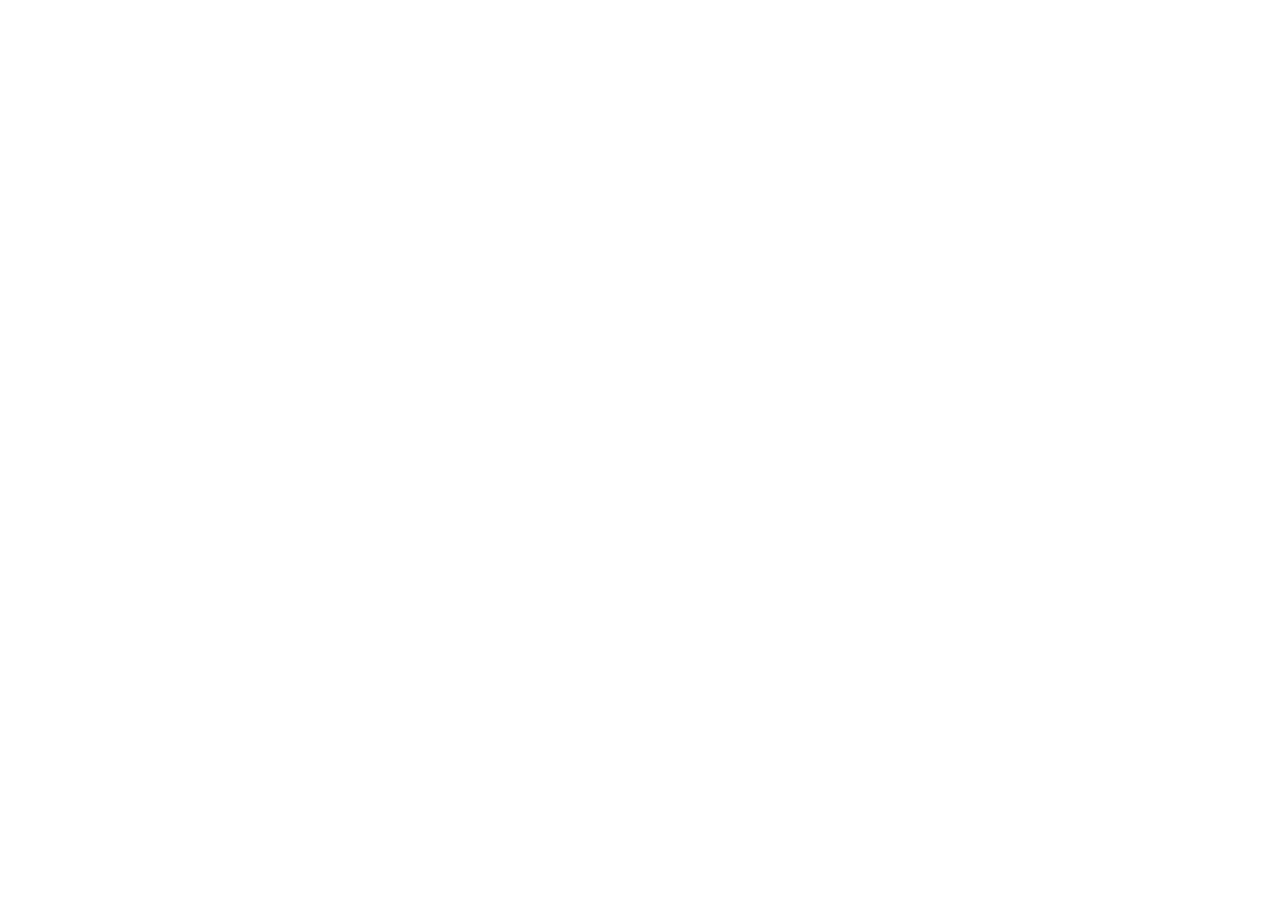
==== index.html @ f08f06a1 "Change title from 'My Google AI Studio App' to 'Four Pillars Business Services'" ====
<!doctype html>
<html lang="en">
  <head>
    <meta charset="UTF-8" />
    <meta name="viewport" content="width=device-width, initial-scale=1.0" />
    <title>Four Pillars Business Services</title>
  </head>
  <body>
    <div id="root"></div>
    <script type="module" src="/src/main.tsx"></script>
  </body>
</html>
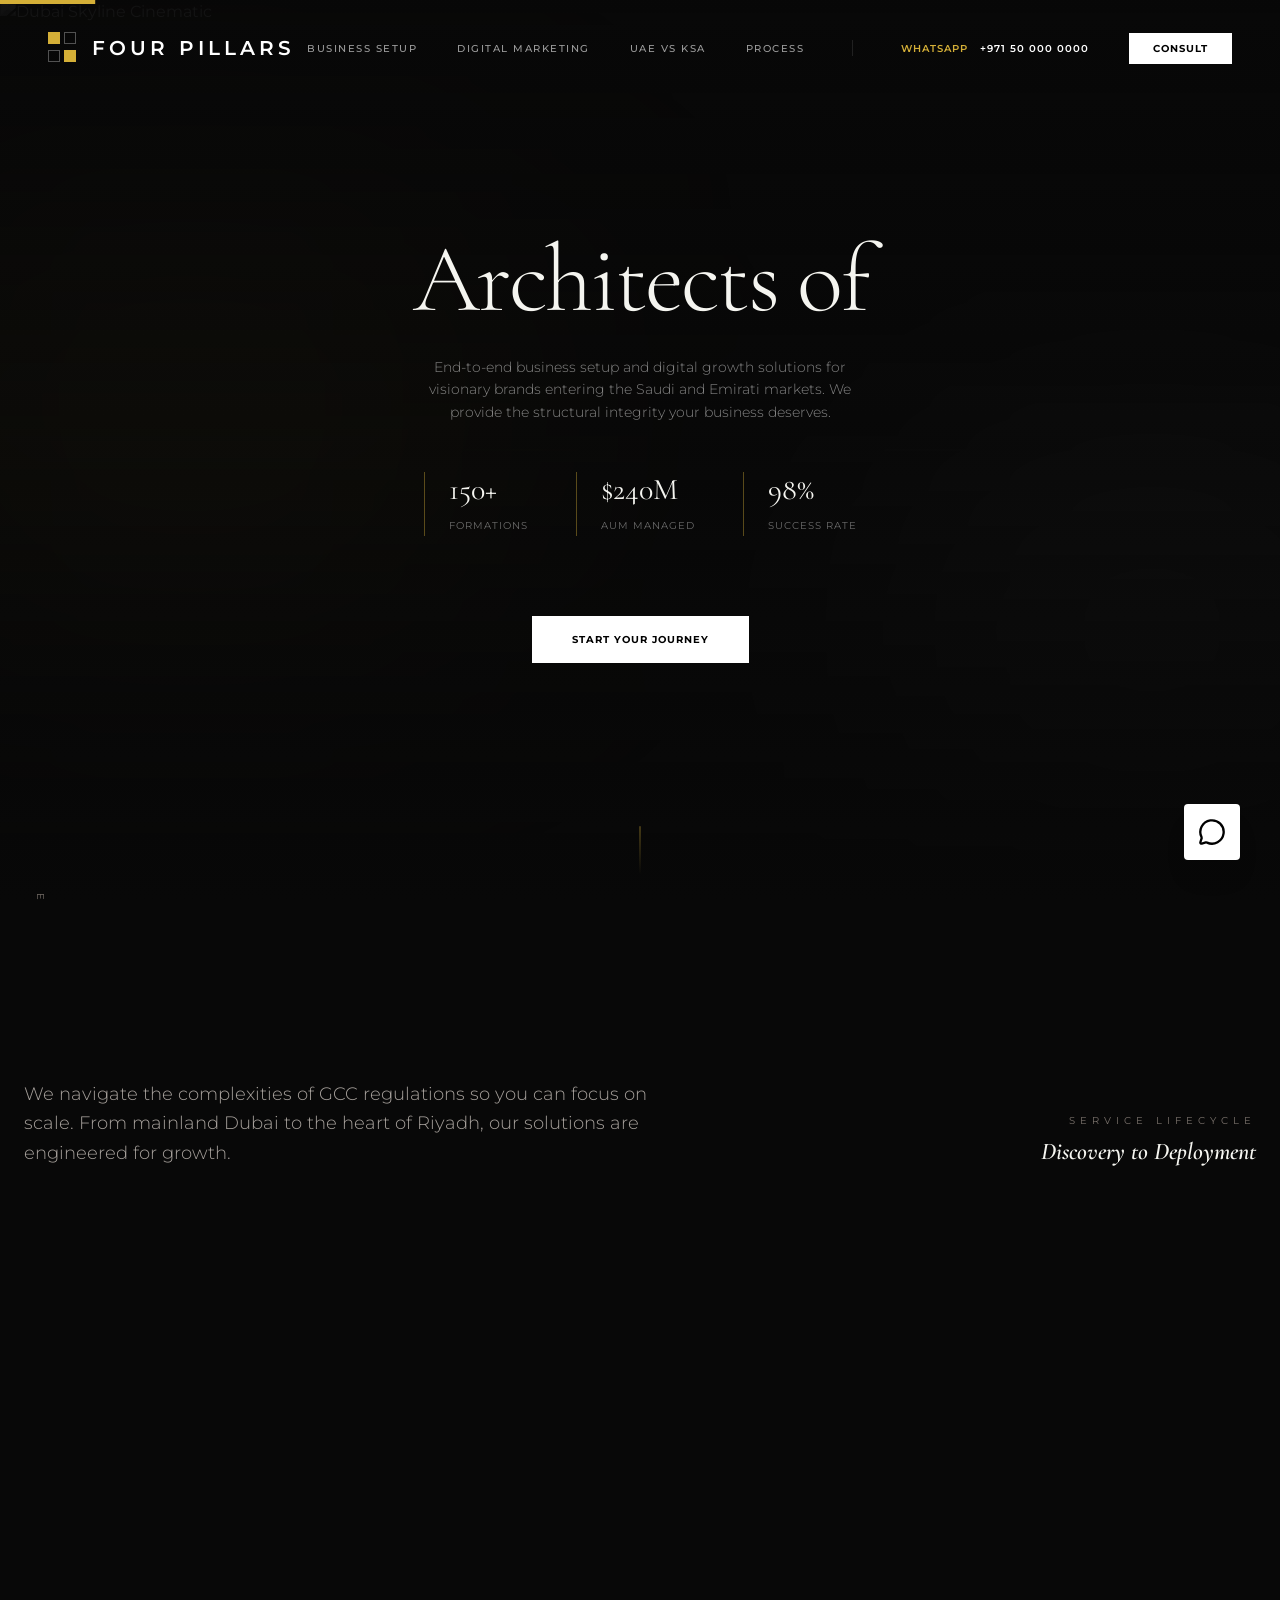
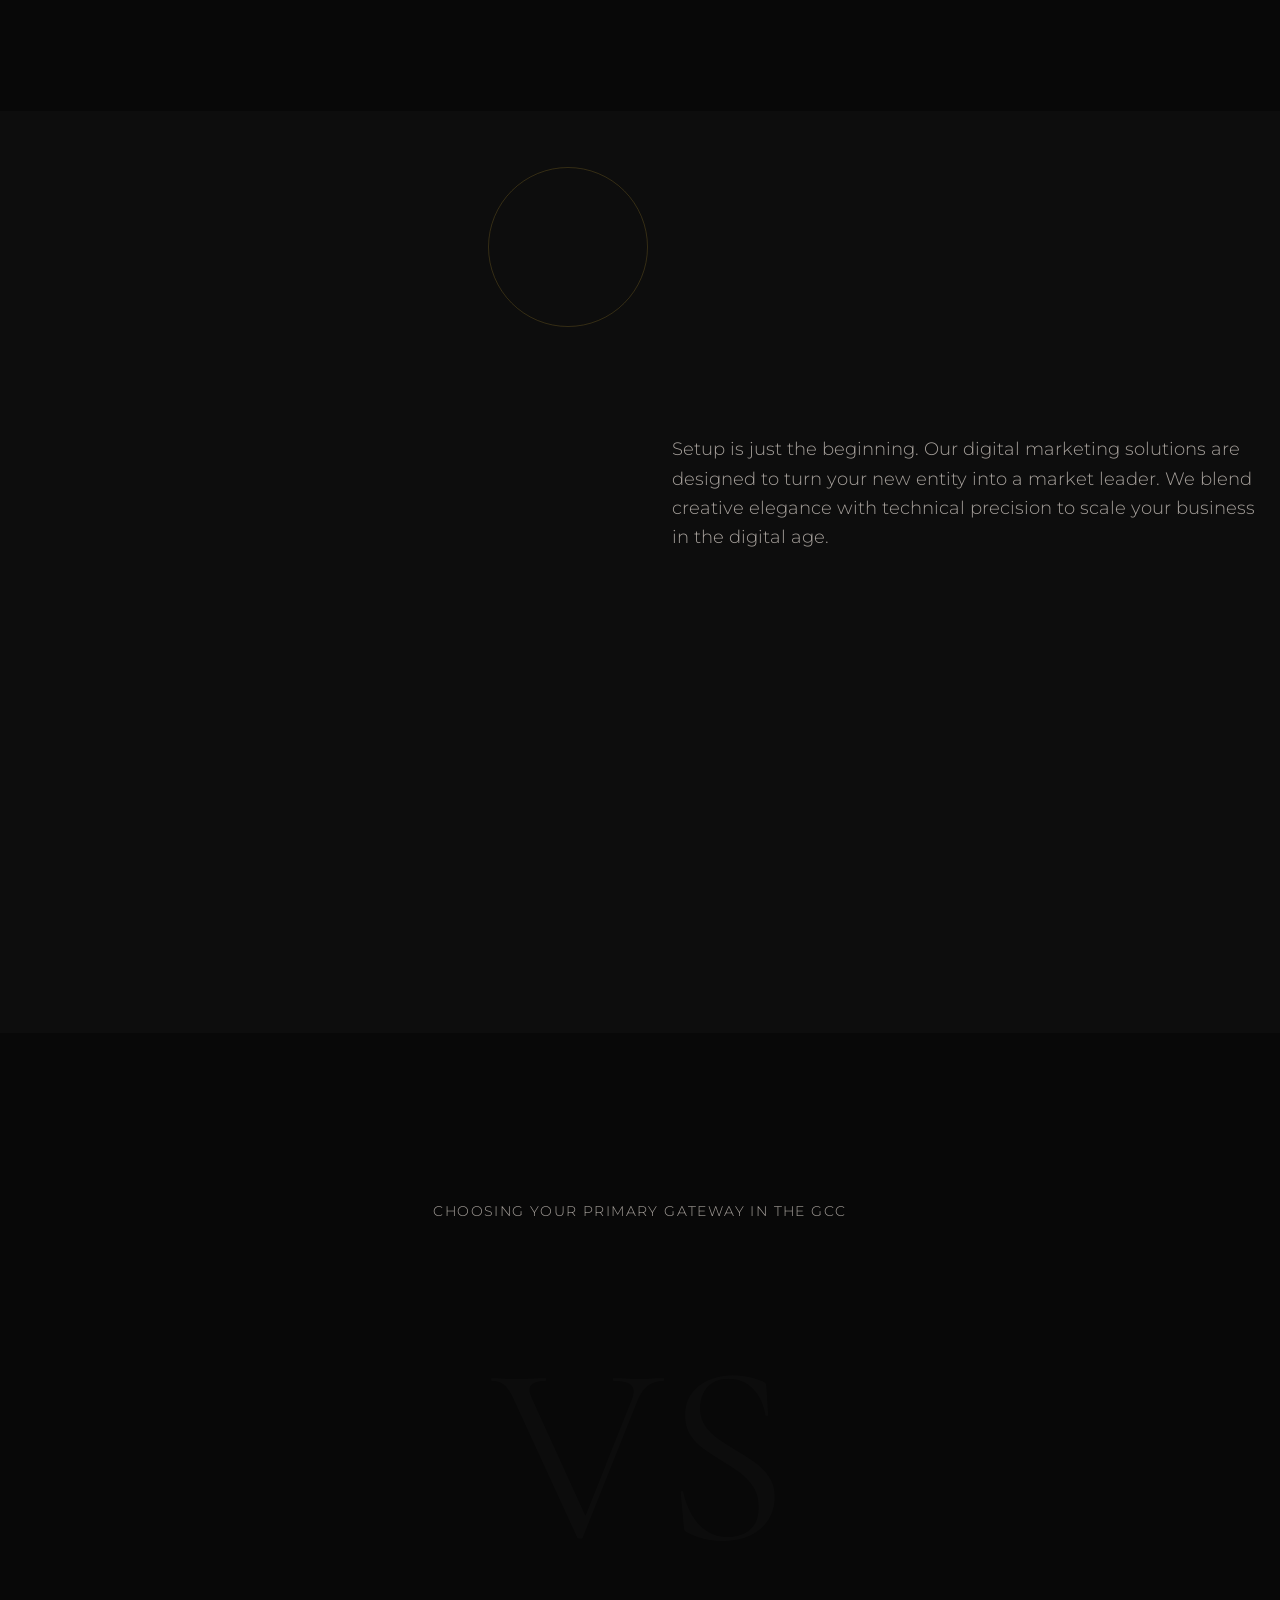
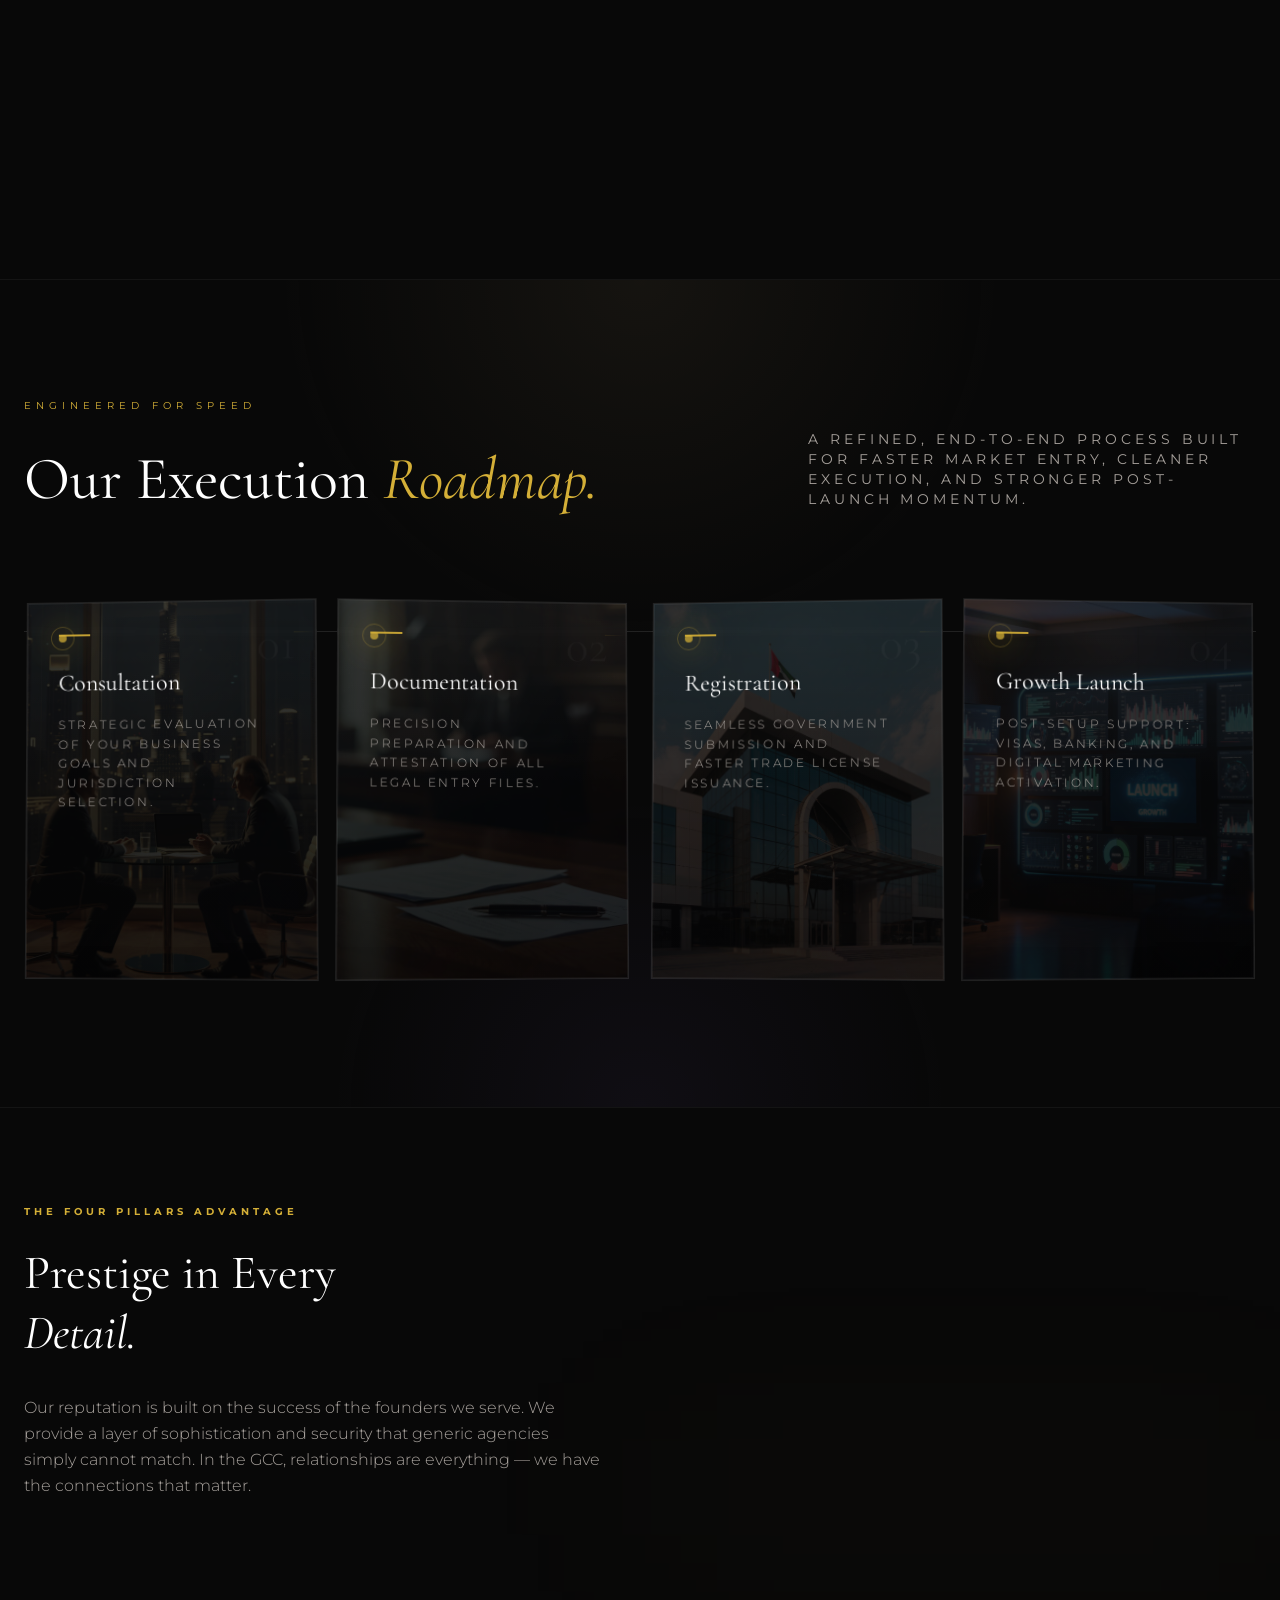
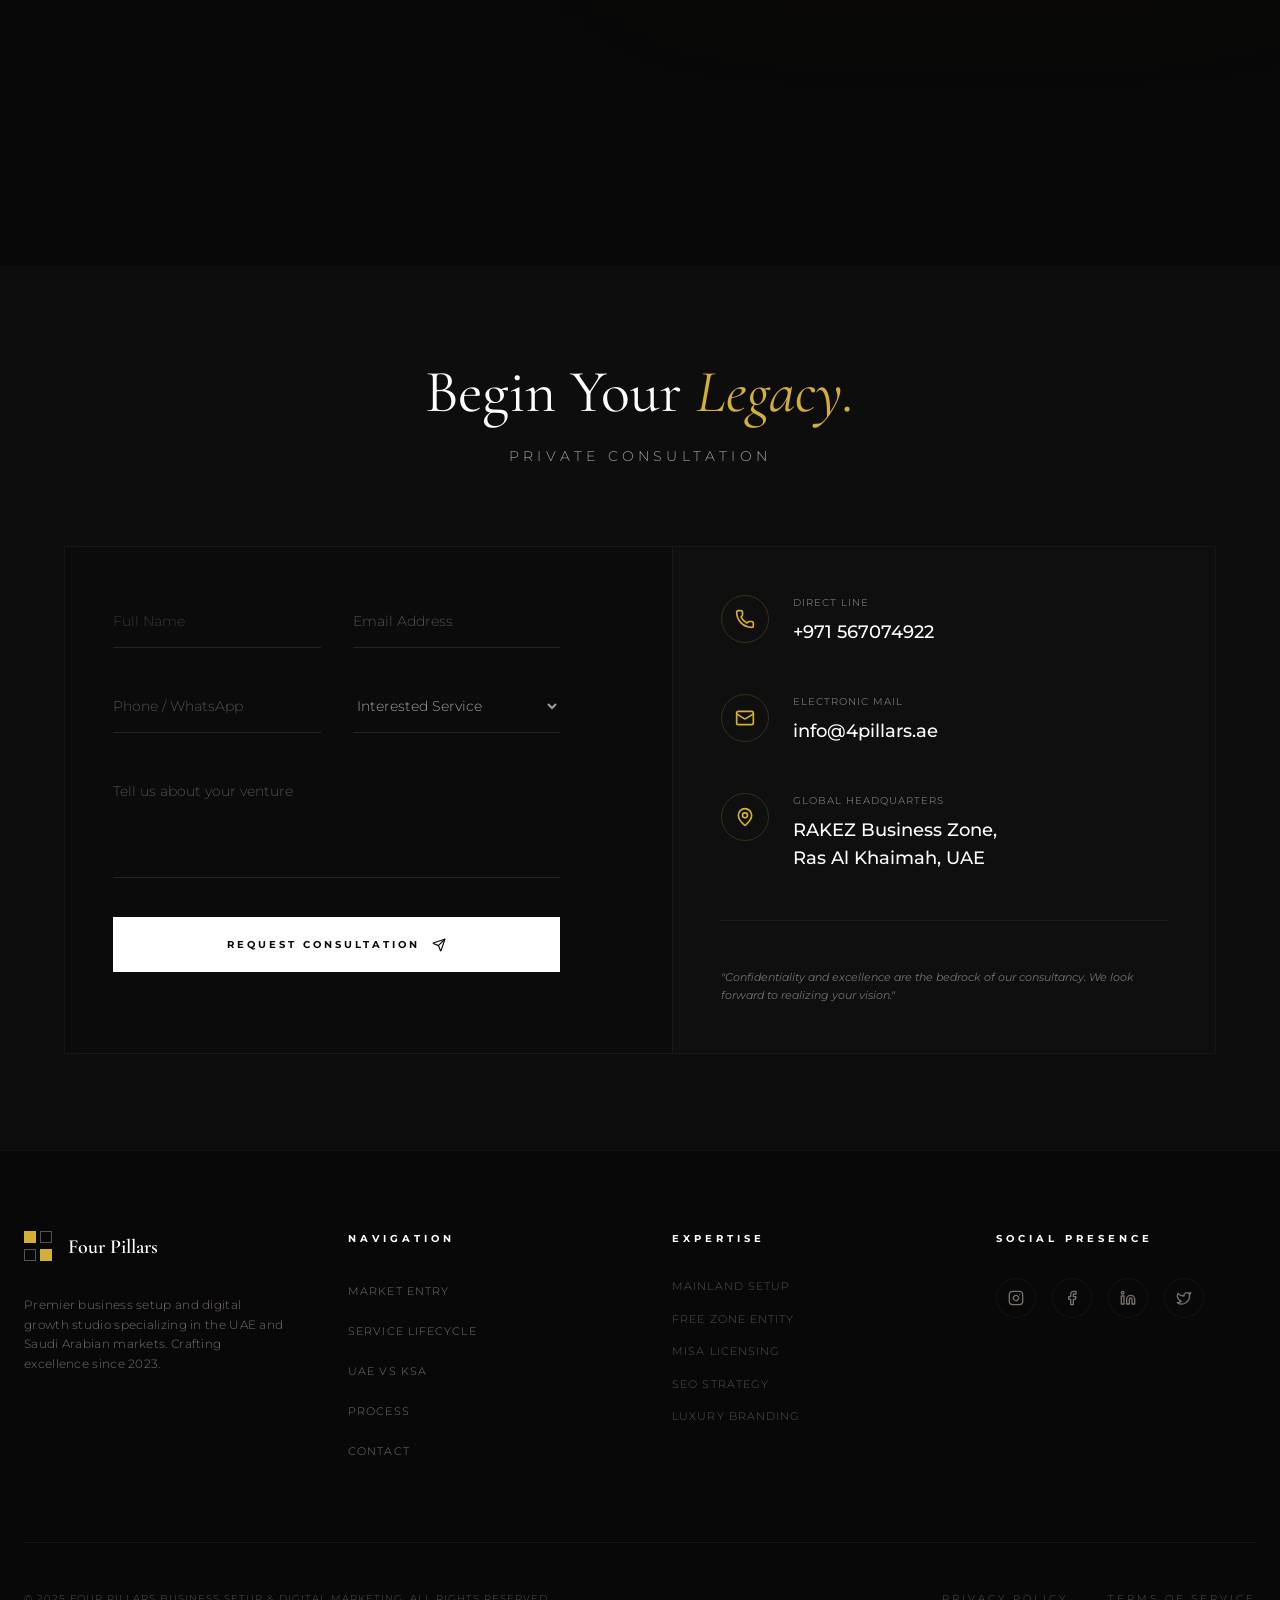
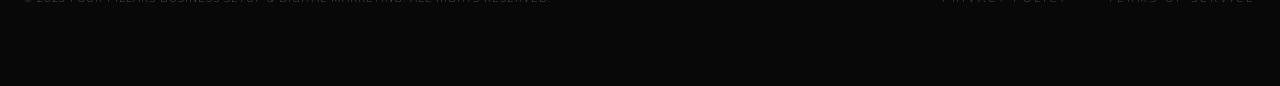
==== commit fb10cebf: "Updates" ====
--- a/index.html
+++ b/index.html
@@ -3,11 +3,12 @@
   <head>
     <meta charset="UTF-8" />
     <meta name="viewport" content="width=device-width, initial-scale=1.0" />
-    <title>Four Pillars Business Services</title>
+    <title>My Google AI Studio App</title>
+    <script type="module" crossorigin src="/assets/index-CKhhQyTo.js"></script>
+    <link rel="stylesheet" crossorigin href="/assets/index-DxMQSVEu.css">
   </head>
   <body>
     <div id="root"></div>
-    <script type="module" src="/src/main.tsx"></script>
   </body>
 </html>
 
--- a/assets/index-DxMQSVEu.css
+++ b/assets/index-DxMQSVEu.css
@@ -0,0 +1 @@
+@import"https://fonts.googleapis.com/css2?family=Cormorant+Garamond:ital,wght@0,300;0,400;0,500;0,600;0,700;1,400&family=Montserrat:wght@300;400;500;600&display=swap";/*! tailwindcss v4.2.2 | MIT License | https://tailwindcss.com */@layer properties{@supports (((-webkit-hyphens:none)) and (not (margin-trim:inline))) or ((-moz-orient:inline) and (not (color:rgb(from red r g b)))){*,:before,:after,::backdrop{--tw-translate-x:0;--tw-translate-y:0;--tw-translate-z:0;--tw-space-y-reverse:0;--tw-border-style:solid;--tw-gradient-position:initial;--tw-gradient-from:#0000;--tw-gradient-via:#0000;--tw-gradient-to:#0000;--tw-gradient-stops:initial;--tw-gradient-via-stops:initial;--tw-gradient-from-position:0%;--tw-gradient-via-position:50%;--tw-gradient-to-position:100%;--tw-leading:initial;--tw-font-weight:initial;--tw-tracking:initial;--tw-shadow:0 0 #0000;--tw-shadow-color:initial;--tw-shadow-alpha:100%;--tw-inset-shadow:0 0 #0000;--tw-inset-shadow-color:initial;--tw-inset-shadow-alpha:100%;--tw-ring-color:initial;--tw-ring-shadow:0 0 #0000;--tw-inset-ring-color:initial;--tw-inset-ring-shadow:0 0 #0000;--tw-ring-inset:initial;--tw-ring-offset-width:0px;--tw-ring-offset-color:#fff;--tw-ring-offset-shadow:0 0 #0000;--tw-blur:initial;--tw-brightness:initial;--tw-contrast:initial;--tw-grayscale:initial;--tw-hue-rotate:initial;--tw-invert:initial;--tw-opacity:initial;--tw-saturate:initial;--tw-sepia:initial;--tw-drop-shadow:initial;--tw-drop-shadow-color:initial;--tw-drop-shadow-alpha:100%;--tw-drop-shadow-size:initial;--tw-backdrop-blur:initial;--tw-backdrop-brightness:initial;--tw-backdrop-contrast:initial;--tw-backdrop-grayscale:initial;--tw-backdrop-hue-rotate:initial;--tw-backdrop-invert:initial;--tw-backdrop-opacity:initial;--tw-backdrop-saturate:initial;--tw-backdrop-sepia:initial;--tw-duration:initial;--tw-ease:initial;--tw-scale-x:1;--tw-scale-y:1;--tw-scale-z:1}}}@layer theme{:root,:host{--font-sans:"Montserrat", ui-sans-serif, system-ui, sans-serif;--font-serif:"Cormorant Garamond", ui-serif, Georgia, serif;--font-mono:ui-monospace, SFMono-Regular, Menlo, Monaco, Consolas, "Liberation Mono", "Courier New", monospace;--color-orange-400:oklch(75% .183 55.934);--color-amber-200:oklch(92.4% .12 95.746);--color-violet-200:oklch(89.4% .057 293.283);--color-stone-200:oklch(92.3% .003 48.717);--color-stone-300:oklch(86.9% .005 56.366);--color-stone-400:oklch(70.9% .01 56.259);--color-stone-500:oklch(55.3% .013 58.071);--color-stone-600:oklch(44.4% .011 73.639);--color-black:#000;--color-white:#fff;--spacing:.25rem;--container-xs:20rem;--container-md:28rem;--container-2xl:42rem;--container-5xl:64rem;--container-6xl:72rem;--container-7xl:80rem;--text-xs:.75rem;--text-xs--line-height:calc(1 / .75);--text-sm:.875rem;--text-sm--line-height:calc(1.25 / .875);--text-lg:1.125rem;--text-lg--line-height:calc(1.75 / 1.125);--text-xl:1.25rem;--text-xl--line-height:calc(1.75 / 1.25);--text-2xl:1.5rem;--text-2xl--line-height:calc(2 / 1.5);--text-3xl:1.875rem;--text-3xl--line-height: 1.2 ;--text-4xl:2.25rem;--text-4xl--line-height:calc(2.5 / 2.25);--text-5xl:3rem;--text-5xl--line-height:1;--text-6xl:3.75rem;--text-6xl--line-height:1;--text-8xl:6rem;--text-8xl--line-height:1;--font-weight-light:300;--font-weight-medium:500;--font-weight-semibold:600;--font-weight-bold:700;--tracking-tight:-.025em;--tracking-wide:.025em;--tracking-wider:.05em;--tracking-widest:.1em;--leading-tight:1.25;--leading-normal:1.5;--leading-relaxed:1.625;--radius-sm:.25rem;--radius-lg:.5rem;--radius-xl:.75rem;--radius-3xl:1.5rem;--ease-out:cubic-bezier(0, 0, .2, 1);--blur-sm:8px;--blur-md:12px;--blur-xl:24px;--blur-2xl:40px;--default-transition-duration:.15s;--default-transition-timing-function:cubic-bezier(.4, 0, .2, 1);--default-font-family:var(--font-sans);--default-mono-font-family:var(--font-mono);--color-gold-300:#d4af37;--color-luxury-black:#080808;--color-luxury-charcoal:#0d0d0d}}@layer base{*,:after,:before,::backdrop{box-sizing:border-box;border:0 solid;margin:0;padding:0}::file-selector-button{box-sizing:border-box;border:0 solid;margin:0;padding:0}html,:host{-webkit-text-size-adjust:100%;-moz-tab-size:4;tab-size:4;line-height:1.5;font-family:var(--default-font-family,ui-sans-serif, system-ui, sans-serif, "Apple Color Emoji", "Segoe UI Emoji", "Segoe UI Symbol", "Noto Color Emoji");font-feature-settings:var(--default-font-feature-settings,normal);font-variation-settings:var(--default-font-variation-settings,normal);-webkit-tap-highlight-color:transparent}hr{height:0;color:inherit;border-top-width:1px}abbr:where([title]){-webkit-text-decoration:underline dotted;text-decoration:underline dotted}h1,h2,h3,h4,h5,h6{font-size:inherit;font-weight:inherit}a{color:inherit;-webkit-text-decoration:inherit;text-decoration:inherit}b,strong{font-weight:bolder}code,kbd,samp,pre{font-family:var(--default-mono-font-family,ui-monospace, SFMono-Regular, Menlo, Monaco, Consolas, "Liberation Mono", "Courier New", monospace);font-feature-settings:var(--default-mono-font-feature-settings,normal);font-variation-settings:var(--default-mono-font-variation-settings,normal);font-size:1em}small{font-size:80%}sub,sup{vertical-align:baseline;font-size:75%;line-height:0;position:relative}sub{bottom:-.25em}sup{top:-.5em}table{text-indent:0;border-color:inherit;border-collapse:collapse}:-moz-focusring{outline:auto}progress{vertical-align:baseline}summary{display:list-item}ol,ul,menu{list-style:none}img,svg,video,canvas,audio,iframe,embed,object{vertical-align:middle;display:block}img,video{max-width:100%;height:auto}button,input,select,optgroup,textarea{font:inherit;font-feature-settings:inherit;font-variation-settings:inherit;letter-spacing:inherit;color:inherit;opacity:1;background-color:#0000;border-radius:0}::file-selector-button{font:inherit;font-feature-settings:inherit;font-variation-settings:inherit;letter-spacing:inherit;color:inherit;opacity:1;background-color:#0000;border-radius:0}:where(select:is([multiple],[size])) optgroup{font-weight:bolder}:where(select:is([multiple],[size])) optgroup option{padding-inline-start:20px}::file-selector-button{margin-inline-end:4px}::placeholder{opacity:1}@supports (not ((-webkit-appearance:-apple-pay-button))) or (contain-intrinsic-size:1px){::placeholder{color:currentColor}@supports (color:color-mix(in lab,red,red)){::placeholder{color:color-mix(in oklab,currentcolor 50%,transparent)}}}textarea{resize:vertical}::-webkit-search-decoration{-webkit-appearance:none}::-webkit-date-and-time-value{min-height:1lh;text-align:inherit}::-webkit-datetime-edit{display:inline-flex}::-webkit-datetime-edit-fields-wrapper{padding:0}::-webkit-datetime-edit{padding-block:0}::-webkit-datetime-edit-year-field{padding-block:0}::-webkit-datetime-edit-month-field{padding-block:0}::-webkit-datetime-edit-day-field{padding-block:0}::-webkit-datetime-edit-hour-field{padding-block:0}::-webkit-datetime-edit-minute-field{padding-block:0}::-webkit-datetime-edit-second-field{padding-block:0}::-webkit-datetime-edit-millisecond-field{padding-block:0}::-webkit-datetime-edit-meridiem-field{padding-block:0}::-webkit-calendar-picker-indicator{line-height:1}:-moz-ui-invalid{box-shadow:none}button,input:where([type=button],[type=reset],[type=submit]){-webkit-appearance:button;-moz-appearance:button;appearance:button}::file-selector-button{-webkit-appearance:button;-moz-appearance:button;appearance:button}::-webkit-inner-spin-button{height:auto}::-webkit-outer-spin-button{height:auto}[hidden]:where(:not([hidden=until-found])){display:none!important}body{background-color:var(--color-luxury-black);font-family:var(--font-sans);color:#f5f5f0}body ::selection{background-color:#d4af374d}body::selection{background-color:#d4af374d}body{-webkit-font-smoothing:antialiased}}@layer components;@layer utilities{.pointer-events-none{pointer-events:none}.absolute{position:absolute}.fixed{position:fixed}.relative{position:relative}.inset-0{inset:calc(var(--spacing) * 0)}.inset-\[-8\%\]{top:-8%;right:-8%;bottom:-8%;left:-8%}.inset-\[-8px\]{top:-8px;right:-8px;bottom:-8px;left:-8px}.inset-\[-10px\]{top:-10px;right:-10px;bottom:-10px;left:-10px}.inset-\[-18px\]{top:-18px;right:-18px;bottom:-18px;left:-18px}.inset-\[10px\]{top:10px;right:10px;bottom:10px;left:10px}.inset-\[28\%\]{top:28%;right:28%;bottom:28%;left:28%}.inset-y-0{inset-block:calc(var(--spacing) * 0)}.inset-y-\[-20\%\]{inset-block:-20%}.start{inset-inline-start:var(--spacing)}.end{inset-inline-end:var(--spacing)}.-top-10{top:calc(var(--spacing) * -10)}.top-0{top:calc(var(--spacing) * 0)}.top-1\/2{top:50%}.top-8{top:calc(var(--spacing) * 8)}.top-\[20\%\]{top:20%}.top-full{top:100%}.-right-10{right:calc(var(--spacing) * -10)}.right-0{right:calc(var(--spacing) * 0)}.right-2{right:calc(var(--spacing) * 2)}.right-8{right:calc(var(--spacing) * 8)}.right-10{right:calc(var(--spacing) * 10)}.right-\[-10\%\]{right:-10%}.right-\[-10px\]{right:-10px}.bottom-8{bottom:calc(var(--spacing) * 8)}.bottom-10{bottom:calc(var(--spacing) * 10)}.bottom-\[10\%\]{bottom:10%}.left-0{left:calc(var(--spacing) * 0)}.left-1\/2{left:50%}.left-8{left:calc(var(--spacing) * 8)}.left-10{left:calc(var(--spacing) * 10)}.left-\[-10\%\]{left:-10%}.left-\[-60\%\]{left:-60%}.-z-10{z-index:-10}.z-0{z-index:0}.z-10{z-index:10}.z-20{z-index:20}.z-50{z-index:50}.z-\[60\]{z-index:60}.z-\[70\]{z-index:70}.z-\[100\]{z-index:100}.container{width:100%}@media(min-width:40rem){.container{max-width:40rem}}@media(min-width:48rem){.container{max-width:48rem}}@media(min-width:64rem){.container{max-width:64rem}}@media(min-width:80rem){.container{max-width:80rem}}@media(min-width:96rem){.container{max-width:96rem}}.mx-2{margin-inline:calc(var(--spacing) * 2)}.mx-auto{margin-inline:auto}.mt-12{margin-top:calc(var(--spacing) * 12)}.mb-1{margin-bottom:calc(var(--spacing) * 1)}.mb-2{margin-bottom:calc(var(--spacing) * 2)}.mb-4{margin-bottom:calc(var(--spacing) * 4)}.mb-6{margin-bottom:calc(var(--spacing) * 6)}.mb-8{margin-bottom:calc(var(--spacing) * 8)}.mb-12{margin-bottom:calc(var(--spacing) * 12)}.mb-16{margin-bottom:calc(var(--spacing) * 16)}.mb-20{margin-bottom:calc(var(--spacing) * 20)}.ml-2{margin-left:calc(var(--spacing) * 2)}.block{display:block}.flex{display:flex}.grid{display:grid}.hidden{display:none}.inline-flex{display:inline-flex}.aspect-\[4\/5\]{aspect-ratio:4/5}.h-1{height:calc(var(--spacing) * 1)}.h-1\.5{height:calc(var(--spacing) * 1.5)}.h-2{height:calc(var(--spacing) * 2)}.h-3{height:calc(var(--spacing) * 3)}.h-4{height:calc(var(--spacing) * 4)}.h-5{height:calc(var(--spacing) * 5)}.h-6{height:calc(var(--spacing) * 6)}.h-8{height:calc(var(--spacing) * 8)}.h-10{height:calc(var(--spacing) * 10)}.h-12{height:calc(var(--spacing) * 12)}.h-14{height:calc(var(--spacing) * 14)}.h-20{height:calc(var(--spacing) * 20)}.h-40{height:calc(var(--spacing) * 40)}.h-64{height:calc(var(--spacing) * 64)}.h-\[2px\]{height:2px}.h-\[40\%\]{height:40%}.h-\[50\%\]{height:50%}.h-\[120\%\]{height:120%}.h-full{height:100%}.h-px{height:1px}.h-screen{height:100vh}.min-h-\[340px\]{min-height:340px}.min-h-screen{min-height:100vh}.w-1{width:calc(var(--spacing) * 1)}.w-1\.5{width:calc(var(--spacing) * 1.5)}.w-2{width:calc(var(--spacing) * 2)}.w-3{width:calc(var(--spacing) * 3)}.w-4{width:calc(var(--spacing) * 4)}.w-5{width:calc(var(--spacing) * 5)}.w-6{width:calc(var(--spacing) * 6)}.w-8{width:calc(var(--spacing) * 8)}.w-10{width:calc(var(--spacing) * 10)}.w-12{width:calc(var(--spacing) * 12)}.w-14{width:calc(var(--spacing) * 14)}.w-20{width:calc(var(--spacing) * 20)}.w-40{width:calc(var(--spacing) * 40)}.w-64{width:calc(var(--spacing) * 64)}.w-\[40\%\]{width:40%}.w-\[42\%\]{width:42%}.w-\[50\%\]{width:50%}.w-\[120\%\]{width:120%}.w-fit{width:fit-content}.w-full{width:100%}.w-px{width:1px}.max-w-2xl{max-width:var(--container-2xl)}.max-w-5xl{max-width:var(--container-5xl)}.max-w-6xl{max-width:var(--container-6xl)}.max-w-7xl{max-width:var(--container-7xl)}.max-w-\[26ch\]{max-width:26ch}.max-w-md{max-width:var(--container-md)}.max-w-xs{max-width:var(--container-xs)}.flex-shrink-0{flex-shrink:0}.origin-left{transform-origin:0}.-translate-x-1\/2{--tw-translate-x: -50% ;translate:var(--tw-translate-x) var(--tw-translate-y)}.-translate-y-1\/2{--tw-translate-y: -50% ;translate:var(--tw-translate-x) var(--tw-translate-y)}.translate-y-10{--tw-translate-y:calc(var(--spacing) * 10);translate:var(--tw-translate-x) var(--tw-translate-y)}.rotate-90{rotate:90deg}.rotate-\[18deg\]{rotate:18deg}.animate-\[spin_20s_linear_infinite\]{animation:20s linear infinite spin}.resize-none{resize:none}.grid-cols-1{grid-template-columns:repeat(1,minmax(0,1fr))}.flex-col{flex-direction:column}.flex-wrap{flex-wrap:wrap}.items-center{align-items:center}.items-end{align-items:flex-end}.items-start{align-items:flex-start}.justify-between{justify-content:space-between}.justify-center{justify-content:center}.justify-end{justify-content:flex-end}.gap-1{gap:calc(var(--spacing) * 1)}.gap-2{gap:calc(var(--spacing) * 2)}.gap-3{gap:calc(var(--spacing) * 3)}.gap-4{gap:calc(var(--spacing) * 4)}.gap-5{gap:calc(var(--spacing) * 5)}.gap-6{gap:calc(var(--spacing) * 6)}.gap-8{gap:calc(var(--spacing) * 8)}.gap-10{gap:calc(var(--spacing) * 10)}.gap-12{gap:calc(var(--spacing) * 12)}.gap-16{gap:calc(var(--spacing) * 16)}.gap-20{gap:calc(var(--spacing) * 20)}:where(.space-y-3>:not(:last-child)){--tw-space-y-reverse:0;margin-block-start:calc(calc(var(--spacing) * 3) * var(--tw-space-y-reverse));margin-block-end:calc(calc(var(--spacing) * 3) * calc(1 - var(--tw-space-y-reverse)))}:where(.space-y-4>:not(:last-child)){--tw-space-y-reverse:0;margin-block-start:calc(calc(var(--spacing) * 4) * var(--tw-space-y-reverse));margin-block-end:calc(calc(var(--spacing) * 4) * calc(1 - var(--tw-space-y-reverse)))}:where(.space-y-6>:not(:last-child)){--tw-space-y-reverse:0;margin-block-start:calc(calc(var(--spacing) * 6) * var(--tw-space-y-reverse));margin-block-end:calc(calc(var(--spacing) * 6) * calc(1 - var(--tw-space-y-reverse)))}:where(.space-y-8>:not(:last-child)){--tw-space-y-reverse:0;margin-block-start:calc(calc(var(--spacing) * 8) * var(--tw-space-y-reverse));margin-block-end:calc(calc(var(--spacing) * 8) * calc(1 - var(--tw-space-y-reverse)))}:where(.space-y-12>:not(:last-child)){--tw-space-y-reverse:0;margin-block-start:calc(calc(var(--spacing) * 12) * var(--tw-space-y-reverse));margin-block-end:calc(calc(var(--spacing) * 12) * calc(1 - var(--tw-space-y-reverse)))}.overflow-hidden{overflow:hidden}.rounded-3xl{border-radius:var(--radius-3xl)}.rounded-full{border-radius:3.40282e38px}.rounded-lg{border-radius:var(--radius-lg)}.rounded-sm{border-radius:var(--radius-sm)}.rounded-xl{border-radius:var(--radius-xl)}.border{border-style:var(--tw-border-style);border-width:1px}.border-\[3px\]{border-style:var(--tw-border-style);border-width:3px}.border-y{border-block-style:var(--tw-border-style);border-block-width:1px}.border-t{border-top-style:var(--tw-border-style);border-top-width:1px}.border-b{border-bottom-style:var(--tw-border-style);border-bottom-width:1px}.border-l{border-left-style:var(--tw-border-style);border-left-width:1px}.border-\[\#D4AF37\]\/80{border-color:#d4af37cc}.border-amber-200\/70{border-color:#fee685b3}@supports (color:color-mix(in lab,red,red)){.border-amber-200\/70{border-color:color-mix(in oklab,var(--color-amber-200) 70%,transparent)}}.border-gold-300\/20{border-color:#d4af3733}@supports (color:color-mix(in lab,red,red)){.border-gold-300\/20{border-color:color-mix(in oklab,var(--color-gold-300) 20%,transparent)}}.border-gold-300\/35{border-color:#d4af3759}@supports (color:color-mix(in lab,red,red)){.border-gold-300\/35{border-color:color-mix(in oklab,var(--color-gold-300) 35%,transparent)}}.border-gold-300\/40{border-color:#d4af3766}@supports (color:color-mix(in lab,red,red)){.border-gold-300\/40{border-color:color-mix(in oklab,var(--color-gold-300) 40%,transparent)}}.border-white\/5{border-color:#ffffff0d}@supports (color:color-mix(in lab,red,red)){.border-white\/5{border-color:color-mix(in oklab,var(--color-white) 5%,transparent)}}.border-white\/8{border-color:#ffffff14}@supports (color:color-mix(in lab,red,red)){.border-white\/8{border-color:color-mix(in oklab,var(--color-white) 8%,transparent)}}.border-white\/10{border-color:#ffffff1a}@supports (color:color-mix(in lab,red,red)){.border-white\/10{border-color:color-mix(in oklab,var(--color-white) 10%,transparent)}}.border-white\/20{border-color:#fff3}@supports (color:color-mix(in lab,red,red)){.border-white\/20{border-color:color-mix(in oklab,var(--color-white) 20%,transparent)}}.border-white\/30{border-color:#ffffff4d}@supports (color:color-mix(in lab,red,red)){.border-white\/30{border-color:color-mix(in oklab,var(--color-white) 30%,transparent)}}.bg-\[\#D4AF37\]\/20{background-color:#d4af3733}.bg-\[\#D4AF37\]\/40{background-color:#d4af3766}.bg-\[\#FFD700\]{background-color:gold}.bg-black\/48{background-color:#0000007a}@supports (color:color-mix(in lab,red,red)){.bg-black\/48{background-color:color-mix(in oklab,var(--color-black) 48%,transparent)}}.bg-gold-300{background-color:var(--color-gold-300)}.bg-gold-300\/5{background-color:#d4af370d}@supports (color:color-mix(in lab,red,red)){.bg-gold-300\/5{background-color:color-mix(in oklab,var(--color-gold-300) 5%,transparent)}}.bg-gold-300\/10{background-color:#d4af371a}@supports (color:color-mix(in lab,red,red)){.bg-gold-300\/10{background-color:color-mix(in oklab,var(--color-gold-300) 10%,transparent)}}.bg-gold-300\/80{background-color:#d4af37cc}@supports (color:color-mix(in lab,red,red)){.bg-gold-300\/80{background-color:color-mix(in oklab,var(--color-gold-300) 80%,transparent)}}.bg-gold-300\/90{background-color:#d4af37e6}@supports (color:color-mix(in lab,red,red)){.bg-gold-300\/90{background-color:color-mix(in oklab,var(--color-gold-300) 90%,transparent)}}.bg-luxury-black{background-color:var(--color-luxury-black)}.bg-luxury-black\/30{background-color:#0808084d}@supports (color:color-mix(in lab,red,red)){.bg-luxury-black\/30{background-color:color-mix(in oklab,var(--color-luxury-black) 30%,transparent)}}.bg-luxury-black\/50{background-color:#08080880}@supports (color:color-mix(in lab,red,red)){.bg-luxury-black\/50{background-color:color-mix(in oklab,var(--color-luxury-black) 50%,transparent)}}.bg-luxury-black\/80{background-color:#080808cc}@supports (color:color-mix(in lab,red,red)){.bg-luxury-black\/80{background-color:color-mix(in oklab,var(--color-luxury-black) 80%,transparent)}}.bg-luxury-charcoal{background-color:var(--color-luxury-charcoal)}.bg-orange-400\/15{background-color:#ff8b1a26}@supports (color:color-mix(in lab,red,red)){.bg-orange-400\/15{background-color:color-mix(in oklab,var(--color-orange-400) 15%,transparent)}}.bg-transparent{background-color:#0000}.bg-white{background-color:var(--color-white)}.bg-white\/5{background-color:#ffffff0d}@supports (color:color-mix(in lab,red,red)){.bg-white\/5{background-color:color-mix(in oklab,var(--color-white) 5%,transparent)}}.bg-white\/10{background-color:#ffffff1a}@supports (color:color-mix(in lab,red,red)){.bg-white\/10{background-color:color-mix(in oklab,var(--color-white) 10%,transparent)}}.bg-white\/\[0\.02\]{background-color:#ffffff05}@supports (color:color-mix(in lab,red,red)){.bg-white\/\[0\.02\]{background-color:color-mix(in oklab,var(--color-white) 2%,transparent)}}.bg-gradient-to-b{--tw-gradient-position:to bottom in oklab;background-image:linear-gradient(var(--tw-gradient-stops))}.bg-gradient-to-r{--tw-gradient-position:to right in oklab;background-image:linear-gradient(var(--tw-gradient-stops))}.bg-gradient-to-t{--tw-gradient-position:to top in oklab;background-image:linear-gradient(var(--tw-gradient-stops))}.\[background-image\:radial-gradient\(circle_at_20\%_20\%\,rgba\(255\,255\,255\,0\.16\)_0\.7px\,transparent_1px\)\,radial-gradient\(circle_at_80\%_30\%\,rgba\(255\,255\,255\,0\.1\)_0\.7px\,transparent_1px\)\,radial-gradient\(circle_at_40\%_70\%\,rgba\(255\,255\,255\,0\.08\)_0\.7px\,transparent_1px\)\,radial-gradient\(circle_at_70\%_80\%\,rgba\(255\,255\,255\,0\.06\)_0\.7px\,transparent_1px\)\]{background-image:radial-gradient(circle at 20% 20%,#ffffff29 .7px,#0000 1px),radial-gradient(circle at 80% 30%,#ffffff1a .7px,#0000 1px),radial-gradient(circle at 40% 70%,#ffffff14 .7px,#0000 1px),radial-gradient(circle at 70% 80%,#ffffff0f .7px,#0000 1px)}.bg-\[radial-gradient\(circle_at_50\%_10\%\,rgba\(255\,225\,160\,0\.25\)\,transparent_32\%\)\,radial-gradient\(circle_at_80\%_80\%\,rgba\(170\,150\,255\,0\.14\)\,transparent_28\%\)\]{background-image:radial-gradient(circle at 50% 10%,#ffe1a040,#0000 32%),radial-gradient(circle at 80% 80%,#aa96ff24,#0000 28%)}.bg-\[radial-gradient\(circle_at_top\,rgba\(255\,220\,160\,0\.06\)\,transparent_35\%\)\,radial-gradient\(circle_at_bottom\,rgba\(180\,140\,255\,0\.05\)\,transparent_30\%\)\]{background-image:radial-gradient(circle at top,#ffdca00f,#0000 35%),radial-gradient(circle at bottom,#b48cff0d,#0000 30%)}.from-gold-300\/50{--tw-gradient-from:#d4af3780}@supports (color:color-mix(in lab,red,red)){.from-gold-300\/50{--tw-gradient-from:color-mix(in oklab, var(--color-gold-300) 50%, transparent)}}.from-gold-300\/50{--tw-gradient-stops:var(--tw-gradient-via-stops,var(--tw-gradient-position), var(--tw-gradient-from) var(--tw-gradient-from-position), var(--tw-gradient-to) var(--tw-gradient-to-position))}.from-gold-300\/60{--tw-gradient-from:#d4af3799}@supports (color:color-mix(in lab,red,red)){.from-gold-300\/60{--tw-gradient-from:color-mix(in oklab, var(--color-gold-300) 60%, transparent)}}.from-gold-300\/60{--tw-gradient-stops:var(--tw-gradient-via-stops,var(--tw-gradient-position), var(--tw-gradient-from) var(--tw-gradient-from-position), var(--tw-gradient-to) var(--tw-gradient-to-position))}.from-gold-300\/70{--tw-gradient-from:#d4af37b3}@supports (color:color-mix(in lab,red,red)){.from-gold-300\/70{--tw-gradient-from:color-mix(in oklab, var(--color-gold-300) 70%, transparent)}}.from-gold-300\/70{--tw-gradient-stops:var(--tw-gradient-via-stops,var(--tw-gradient-position), var(--tw-gradient-from) var(--tw-gradient-from-position), var(--tw-gradient-to) var(--tw-gradient-to-position))}.from-gold-300\/\[0\.06\]{--tw-gradient-from:#d4af370f}@supports (color:color-mix(in lab,red,red)){.from-gold-300\/\[0\.06\]{--tw-gradient-from:color-mix(in oklab, var(--color-gold-300) 6%, transparent)}}.from-gold-300\/\[0\.06\]{--tw-gradient-stops:var(--tw-gradient-via-stops,var(--tw-gradient-position), var(--tw-gradient-from) var(--tw-gradient-from-position), var(--tw-gradient-to) var(--tw-gradient-to-position))}.from-luxury-black{--tw-gradient-from:var(--color-luxury-black);--tw-gradient-stops:var(--tw-gradient-via-stops,var(--tw-gradient-position), var(--tw-gradient-from) var(--tw-gradient-from-position), var(--tw-gradient-to) var(--tw-gradient-to-position))}.from-luxury-black\/90{--tw-gradient-from:#080808e6}@supports (color:color-mix(in lab,red,red)){.from-luxury-black\/90{--tw-gradient-from:color-mix(in oklab, var(--color-luxury-black) 90%, transparent)}}.from-luxury-black\/90{--tw-gradient-stops:var(--tw-gradient-via-stops,var(--tw-gradient-position), var(--tw-gradient-from) var(--tw-gradient-from-position), var(--tw-gradient-to) var(--tw-gradient-to-position))}.from-transparent{--tw-gradient-from:transparent;--tw-gradient-stops:var(--tw-gradient-via-stops,var(--tw-gradient-position), var(--tw-gradient-from) var(--tw-gradient-from-position), var(--tw-gradient-to) var(--tw-gradient-to-position))}.from-white\/\[0\.04\]{--tw-gradient-from:#ffffff0a}@supports (color:color-mix(in lab,red,red)){.from-white\/\[0\.04\]{--tw-gradient-from:color-mix(in oklab, var(--color-white) 4%, transparent)}}.from-white\/\[0\.04\]{--tw-gradient-stops:var(--tw-gradient-via-stops,var(--tw-gradient-position), var(--tw-gradient-from) var(--tw-gradient-from-position), var(--tw-gradient-to) var(--tw-gradient-to-position))}.via-amber-200{--tw-gradient-via:var(--color-amber-200);--tw-gradient-via-stops:var(--tw-gradient-position), var(--tw-gradient-from) var(--tw-gradient-from-position), var(--tw-gradient-via) var(--tw-gradient-via-position), var(--tw-gradient-to) var(--tw-gradient-to-position);--tw-gradient-stops:var(--tw-gradient-via-stops)}.via-luxury-black\/20{--tw-gradient-via:#08080833}@supports (color:color-mix(in lab,red,red)){.via-luxury-black\/20{--tw-gradient-via:color-mix(in oklab, var(--color-luxury-black) 20%, transparent)}}.via-luxury-black\/20{--tw-gradient-via-stops:var(--tw-gradient-position), var(--tw-gradient-from) var(--tw-gradient-from-position), var(--tw-gradient-via) var(--tw-gradient-via-position), var(--tw-gradient-to) var(--tw-gradient-to-position);--tw-gradient-stops:var(--tw-gradient-via-stops)}.via-transparent{--tw-gradient-via:transparent;--tw-gradient-via-stops:var(--tw-gradient-position), var(--tw-gradient-from) var(--tw-gradient-from-position), var(--tw-gradient-via) var(--tw-gradient-via-position), var(--tw-gradient-to) var(--tw-gradient-to-position);--tw-gradient-stops:var(--tw-gradient-via-stops)}.via-white\/12{--tw-gradient-via:#ffffff1f}@supports (color:color-mix(in lab,red,red)){.via-white\/12{--tw-gradient-via:color-mix(in oklab, var(--color-white) 12%, transparent)}}.via-white\/12{--tw-gradient-via-stops:var(--tw-gradient-position), var(--tw-gradient-from) var(--tw-gradient-from-position), var(--tw-gradient-via) var(--tw-gradient-via-position), var(--tw-gradient-to) var(--tw-gradient-to-position);--tw-gradient-stops:var(--tw-gradient-via-stops)}.to-black\/35{--tw-gradient-to:#00000059}@supports (color:color-mix(in lab,red,red)){.to-black\/35{--tw-gradient-to:color-mix(in oklab, var(--color-black) 35%, transparent)}}.to-black\/35{--tw-gradient-stops:var(--tw-gradient-via-stops,var(--tw-gradient-position), var(--tw-gradient-from) var(--tw-gradient-from-position), var(--tw-gradient-to) var(--tw-gradient-to-position))}.to-luxury-black{--tw-gradient-to:var(--color-luxury-black);--tw-gradient-stops:var(--tw-gradient-via-stops,var(--tw-gradient-position), var(--tw-gradient-from) var(--tw-gradient-from-position), var(--tw-gradient-to) var(--tw-gradient-to-position))}.to-transparent{--tw-gradient-to:transparent;--tw-gradient-stops:var(--tw-gradient-via-stops,var(--tw-gradient-position), var(--tw-gradient-from) var(--tw-gradient-from-position), var(--tw-gradient-to) var(--tw-gradient-to-position))}.to-violet-200\/80{--tw-gradient-to:#ddd6ffcc}@supports (color:color-mix(in lab,red,red)){.to-violet-200\/80{--tw-gradient-to:color-mix(in oklab, var(--color-violet-200) 80%, transparent)}}.to-violet-200\/80{--tw-gradient-stops:var(--tw-gradient-via-stops,var(--tw-gradient-position), var(--tw-gradient-from) var(--tw-gradient-from-position), var(--tw-gradient-to) var(--tw-gradient-to-position))}.\[background-size\:12px_12px\,14px_14px\,16px_16px\,18px_18px\]{background-size:12px 12px,14px 14px,16px 16px,18px 18px}.bg-cover{background-size:cover}.bg-center{background-position:50%}.object-cover{object-fit:cover}.p-4{padding:calc(var(--spacing) * 4)}.p-5{padding:calc(var(--spacing) * 5)}.p-6{padding:calc(var(--spacing) * 6)}.p-8{padding:calc(var(--spacing) * 8)}.p-10{padding:calc(var(--spacing) * 10)}.p-\[1px\]{padding:1px}.px-6{padding-inline:calc(var(--spacing) * 6)}.px-10{padding-inline:calc(var(--spacing) * 10)}.px-12{padding-inline:calc(var(--spacing) * 12)}.py-2{padding-block:calc(var(--spacing) * 2)}.py-3{padding-block:calc(var(--spacing) * 3)}.py-4{padding-block:calc(var(--spacing) * 4)}.py-5{padding-block:calc(var(--spacing) * 5)}.py-8{padding-block:calc(var(--spacing) * 8)}.py-20{padding-block:calc(var(--spacing) * 20)}.py-24{padding-block:calc(var(--spacing) * 24)}.pt-8{padding-top:calc(var(--spacing) * 8)}.pt-12{padding-top:calc(var(--spacing) * 12)}.pl-6{padding-left:calc(var(--spacing) * 6)}.text-center{text-align:center}.text-left{text-align:left}.text-right{text-align:right}.font-serif{font-family:var(--font-serif)}.text-2xl{font-size:var(--text-2xl);line-height:var(--tw-leading,var(--text-2xl--line-height))}.text-3xl{font-size:var(--text-3xl);line-height:var(--tw-leading,var(--text-3xl--line-height))}.text-4xl{font-size:var(--text-4xl);line-height:var(--tw-leading,var(--text-4xl--line-height))}.text-5xl{font-size:var(--text-5xl);line-height:var(--tw-leading,var(--text-5xl--line-height))}.text-lg{font-size:var(--text-lg);line-height:var(--tw-leading,var(--text-lg--line-height))}.text-sm{font-size:var(--text-sm);line-height:var(--tw-leading,var(--text-sm--line-height))}.text-xl{font-size:var(--text-xl);line-height:var(--tw-leading,var(--text-xl--line-height))}.text-xs{font-size:var(--text-xs);line-height:var(--tw-leading,var(--text-xs--line-height))}.text-\[10px\]{font-size:10px}.text-\[11px\]{font-size:11px}.text-\[20vw\]{font-size:20vw}.leading-\[0\.9\]{--tw-leading:.9;line-height:.9}.leading-normal{--tw-leading:var(--leading-normal);line-height:var(--leading-normal)}.leading-relaxed{--tw-leading:var(--leading-relaxed);line-height:var(--leading-relaxed)}.leading-tight{--tw-leading:var(--leading-tight);line-height:var(--leading-tight)}.font-bold{--tw-font-weight:var(--font-weight-bold);font-weight:var(--font-weight-bold)}.font-light{--tw-font-weight:var(--font-weight-light);font-weight:var(--font-weight-light)}.font-medium{--tw-font-weight:var(--font-weight-medium);font-weight:var(--font-weight-medium)}.font-semibold{--tw-font-weight:var(--font-weight-semibold);font-weight:var(--font-weight-semibold)}.tracking-\[0\.2em\]{--tw-tracking:.2em;letter-spacing:.2em}.tracking-\[0\.3em\]{--tw-tracking:.3em;letter-spacing:.3em}.tracking-\[0\.4em\]{--tw-tracking:.4em;letter-spacing:.4em}.tracking-\[0\.5em\]{--tw-tracking:.5em;letter-spacing:.5em}.tracking-\[0\.15em\]{--tw-tracking:.15em;letter-spacing:.15em}.tracking-\[0\.22em\]{--tw-tracking:.22em;letter-spacing:.22em}.tracking-\[0\.28em\]{--tw-tracking:.28em;letter-spacing:.28em}.tracking-tight{--tw-tracking:var(--tracking-tight);letter-spacing:var(--tracking-tight)}.tracking-wide{--tw-tracking:var(--tracking-wide);letter-spacing:var(--tracking-wide)}.tracking-wider{--tw-tracking:var(--tracking-wider);letter-spacing:var(--tracking-wider)}.tracking-widest{--tw-tracking:var(--tracking-widest);letter-spacing:var(--tracking-widest)}.whitespace-nowrap{white-space:nowrap}.text-black{color:var(--color-black)}.text-gold-300{color:var(--color-gold-300)}.text-luxury-black{color:var(--color-luxury-black)}.text-stone-200{color:var(--color-stone-200)}.text-stone-300{color:var(--color-stone-300)}.text-stone-400{color:var(--color-stone-400)}.text-stone-500{color:var(--color-stone-500)}.text-stone-600{color:var(--color-stone-600)}.text-white{color:var(--color-white)}.text-white\/40{color:#fff6}@supports (color:color-mix(in lab,red,red)){.text-white\/40{color:color-mix(in oklab,var(--color-white) 40%,transparent)}}.text-white\/50{color:#ffffff80}@supports (color:color-mix(in lab,red,red)){.text-white\/50{color:color-mix(in oklab,var(--color-white) 50%,transparent)}}.text-white\/60{color:#fff9}@supports (color:color-mix(in lab,red,red)){.text-white\/60{color:color-mix(in oklab,var(--color-white) 60%,transparent)}}.text-white\/\[0\.02\]{color:#ffffff05}@supports (color:color-mix(in lab,red,red)){.text-white\/\[0\.02\]{color:color-mix(in oklab,var(--color-white) 2%,transparent)}}.text-white\/\[0\.03\]{color:#ffffff08}@supports (color:color-mix(in lab,red,red)){.text-white\/\[0\.03\]{color:color-mix(in oklab,var(--color-white) 3%,transparent)}}.uppercase{text-transform:uppercase}.italic{font-style:italic}.opacity-0{opacity:0}.opacity-40{opacity:.4}.opacity-60{opacity:.6}.opacity-\[0\.3\]{opacity:.3}.opacity-\[0\.04\]{opacity:.04}.opacity-\[0\.05\]{opacity:.05}.mix-blend-soft-light{mix-blend-mode:soft-light}.shadow-2xl{--tw-shadow:0 25px 50px -12px var(--tw-shadow-color,#00000040);box-shadow:var(--tw-inset-shadow),var(--tw-inset-ring-shadow),var(--tw-ring-offset-shadow),var(--tw-ring-shadow),var(--tw-shadow)}.shadow-\[0_0_8px_white\]{--tw-shadow:0 0 8px var(--tw-shadow-color,white);box-shadow:var(--tw-inset-shadow),var(--tw-inset-ring-shadow),var(--tw-ring-offset-shadow),var(--tw-ring-shadow),var(--tw-shadow)}.shadow-\[0_0_12px_rgba\(255\,215\,0\,0\.8\)\]{--tw-shadow:0 0 12px var(--tw-shadow-color,#ffd700cc);box-shadow:var(--tw-inset-shadow),var(--tw-inset-ring-shadow),var(--tw-ring-offset-shadow),var(--tw-ring-shadow),var(--tw-shadow)}.shadow-\[0_0_18px_rgba\(255\,190\,100\,0\.45\)\,0_0_34px_rgba\(255\,130\,70\,0\.25\)\]{--tw-shadow:0 0 18px var(--tw-shadow-color,#ffbe6473), 0 0 34px var(--tw-shadow-color,#ff824640);box-shadow:var(--tw-inset-shadow),var(--tw-inset-ring-shadow),var(--tw-ring-offset-shadow),var(--tw-ring-shadow),var(--tw-shadow)}.shadow-\[0_0_30px_rgba\(212\,175\,55\,0\.45\)\]{--tw-shadow:0 0 30px var(--tw-shadow-color,#d4af3773);box-shadow:var(--tw-inset-shadow),var(--tw-inset-ring-shadow),var(--tw-ring-offset-shadow),var(--tw-ring-shadow),var(--tw-shadow)}.shadow-xl{--tw-shadow:0 20px 25px -5px var(--tw-shadow-color,#0000001a), 0 8px 10px -6px var(--tw-shadow-color,#0000001a);box-shadow:var(--tw-inset-shadow),var(--tw-inset-ring-shadow),var(--tw-ring-offset-shadow),var(--tw-ring-shadow),var(--tw-shadow)}.ring,.ring-1{--tw-ring-shadow:var(--tw-ring-inset,) 0 0 0 calc(1px + var(--tw-ring-offset-width)) var(--tw-ring-color,currentcolor);box-shadow:var(--tw-inset-shadow),var(--tw-inset-ring-shadow),var(--tw-ring-offset-shadow),var(--tw-ring-shadow),var(--tw-shadow)}.ring-white\/6{--tw-ring-color:#ffffff0f}@supports (color:color-mix(in lab,red,red)){.ring-white\/6{--tw-ring-color:color-mix(in oklab, var(--color-white) 6%, transparent)}}.blur-2xl{--tw-blur:blur(var(--blur-2xl));filter:var(--tw-blur,) var(--tw-brightness,) var(--tw-contrast,) var(--tw-grayscale,) var(--tw-hue-rotate,) var(--tw-invert,) var(--tw-saturate,) var(--tw-sepia,) var(--tw-drop-shadow,)}.blur-\[6px\]{--tw-blur:blur(6px);filter:var(--tw-blur,) var(--tw-brightness,) var(--tw-contrast,) var(--tw-grayscale,) var(--tw-hue-rotate,) var(--tw-invert,) var(--tw-saturate,) var(--tw-sepia,) var(--tw-drop-shadow,)}.blur-\[100px\]{--tw-blur:blur(100px);filter:var(--tw-blur,) var(--tw-brightness,) var(--tw-contrast,) var(--tw-grayscale,) var(--tw-hue-rotate,) var(--tw-invert,) var(--tw-saturate,) var(--tw-sepia,) var(--tw-drop-shadow,)}.blur-\[120px\]{--tw-blur:blur(120px);filter:var(--tw-blur,) var(--tw-brightness,) var(--tw-contrast,) var(--tw-grayscale,) var(--tw-hue-rotate,) var(--tw-invert,) var(--tw-saturate,) var(--tw-sepia,) var(--tw-drop-shadow,)}.blur-\[150px\]{--tw-blur:blur(150px);filter:var(--tw-blur,) var(--tw-brightness,) var(--tw-contrast,) var(--tw-grayscale,) var(--tw-hue-rotate,) var(--tw-invert,) var(--tw-saturate,) var(--tw-sepia,) var(--tw-drop-shadow,)}.blur-md{--tw-blur:blur(var(--blur-md));filter:var(--tw-blur,) var(--tw-brightness,) var(--tw-contrast,) var(--tw-grayscale,) var(--tw-hue-rotate,) var(--tw-invert,) var(--tw-saturate,) var(--tw-sepia,) var(--tw-drop-shadow,)}.blur-xl{--tw-blur:blur(var(--blur-xl));filter:var(--tw-blur,) var(--tw-brightness,) var(--tw-contrast,) var(--tw-grayscale,) var(--tw-hue-rotate,) var(--tw-invert,) var(--tw-saturate,) var(--tw-sepia,) var(--tw-drop-shadow,)}.grayscale{--tw-grayscale:grayscale(100%);filter:var(--tw-blur,) var(--tw-brightness,) var(--tw-contrast,) var(--tw-grayscale,) var(--tw-hue-rotate,) var(--tw-invert,) var(--tw-saturate,) var(--tw-sepia,) var(--tw-drop-shadow,)}.backdrop-blur-\[2px\]{--tw-backdrop-blur:blur(2px);-webkit-backdrop-filter:var(--tw-backdrop-blur,) var(--tw-backdrop-brightness,) var(--tw-backdrop-contrast,) var(--tw-backdrop-grayscale,) var(--tw-backdrop-hue-rotate,) var(--tw-backdrop-invert,) var(--tw-backdrop-opacity,) var(--tw-backdrop-saturate,) var(--tw-backdrop-sepia,);backdrop-filter:var(--tw-backdrop-blur,) var(--tw-backdrop-brightness,) var(--tw-backdrop-contrast,) var(--tw-backdrop-grayscale,) var(--tw-backdrop-hue-rotate,) var(--tw-backdrop-invert,) var(--tw-backdrop-opacity,) var(--tw-backdrop-saturate,) var(--tw-backdrop-sepia,)}.backdrop-blur-sm{--tw-backdrop-blur:blur(var(--blur-sm));-webkit-backdrop-filter:var(--tw-backdrop-blur,) var(--tw-backdrop-brightness,) var(--tw-backdrop-contrast,) var(--tw-backdrop-grayscale,) var(--tw-backdrop-hue-rotate,) var(--tw-backdrop-invert,) var(--tw-backdrop-opacity,) var(--tw-backdrop-saturate,) var(--tw-backdrop-sepia,);backdrop-filter:var(--tw-backdrop-blur,) var(--tw-backdrop-brightness,) var(--tw-backdrop-contrast,) var(--tw-backdrop-grayscale,) var(--tw-backdrop-hue-rotate,) var(--tw-backdrop-invert,) var(--tw-backdrop-opacity,) var(--tw-backdrop-saturate,) var(--tw-backdrop-sepia,)}.backdrop-blur-xl{--tw-backdrop-blur:blur(var(--blur-xl));-webkit-backdrop-filter:var(--tw-backdrop-blur,) var(--tw-backdrop-brightness,) var(--tw-backdrop-contrast,) var(--tw-backdrop-grayscale,) var(--tw-backdrop-hue-rotate,) var(--tw-backdrop-invert,) var(--tw-backdrop-opacity,) var(--tw-backdrop-saturate,) var(--tw-backdrop-sepia,);backdrop-filter:var(--tw-backdrop-blur,) var(--tw-backdrop-brightness,) var(--tw-backdrop-contrast,) var(--tw-backdrop-grayscale,) var(--tw-backdrop-hue-rotate,) var(--tw-backdrop-invert,) var(--tw-backdrop-opacity,) var(--tw-backdrop-saturate,) var(--tw-backdrop-sepia,)}.transition{transition-property:color,background-color,border-color,outline-color,text-decoration-color,fill,stroke,--tw-gradient-from,--tw-gradient-via,--tw-gradient-to,opacity,box-shadow,transform,translate,scale,rotate,filter,-webkit-backdrop-filter,backdrop-filter,display,content-visibility,overlay,pointer-events;transition-timing-function:var(--tw-ease,var(--default-transition-timing-function));transition-duration:var(--tw-duration,var(--default-transition-duration))}.transition-\[left\,opacity\]{transition-property:left,opacity;transition-timing-function:var(--tw-ease,var(--default-transition-timing-function));transition-duration:var(--tw-duration,var(--default-transition-duration))}.transition-all{transition-property:all;transition-timing-function:var(--tw-ease,var(--default-transition-timing-function));transition-duration:var(--tw-duration,var(--default-transition-duration))}.transition-colors{transition-property:color,background-color,border-color,outline-color,text-decoration-color,fill,stroke,--tw-gradient-from,--tw-gradient-via,--tw-gradient-to;transition-timing-function:var(--tw-ease,var(--default-transition-timing-function));transition-duration:var(--tw-duration,var(--default-transition-duration))}.transition-transform{transition-property:transform,translate,scale,rotate;transition-timing-function:var(--tw-ease,var(--default-transition-timing-function));transition-duration:var(--tw-duration,var(--default-transition-duration))}.duration-500{--tw-duration:.5s;transition-duration:.5s}.duration-700{--tw-duration:.7s;transition-duration:.7s}.duration-\[1400ms\]{--tw-duration:1.4s;transition-duration:1.4s}.ease-out{--tw-ease:var(--ease-out);transition-timing-function:var(--ease-out)}.select-none{-webkit-user-select:none;user-select:none}.ring-inset{--tw-ring-inset:inset}@media(hover:hover){.group-hover\:left-\[130\%\]:is(:where(.group):hover *){left:130%}.group-hover\:w-16:is(:where(.group):hover *){width:calc(var(--spacing) * 16)}.group-hover\:w-20:is(:where(.group):hover *){width:calc(var(--spacing) * 20)}.group-hover\:scale-105:is(:where(.group):hover *){--tw-scale-x:105%;--tw-scale-y:105%;--tw-scale-z:105%;scale:var(--tw-scale-x) var(--tw-scale-y)}.group-hover\:scale-110:is(:where(.group):hover *){--tw-scale-x:110%;--tw-scale-y:110%;--tw-scale-z:110%;scale:var(--tw-scale-x) var(--tw-scale-y)}.group-hover\:bg-gold-300:is(:where(.group):hover *){background-color:var(--color-gold-300)}.group-hover\:text-gold-300:is(:where(.group):hover *){color:var(--color-gold-300)}.group-hover\:text-gold-300\/10:is(:where(.group):hover *){color:#d4af371a}@supports (color:color-mix(in lab,red,red)){.group-hover\:text-gold-300\/10:is(:where(.group):hover *){color:color-mix(in oklab,var(--color-gold-300) 10%,transparent)}}.group-hover\:text-luxury-black:is(:where(.group):hover *){color:var(--color-luxury-black)}.group-hover\:opacity-100:is(:where(.group):hover *){opacity:1}.group-hover\:opacity-\[0\.42\]:is(:where(.group):hover *){opacity:.42}.group-hover\:ring-gold-300\/20:is(:where(.group):hover *){--tw-ring-color:#d4af3733}@supports (color:color-mix(in lab,red,red)){.group-hover\:ring-gold-300\/20:is(:where(.group):hover *){--tw-ring-color:color-mix(in oklab, var(--color-gold-300) 20%, transparent)}}}.selection\:bg-gold-300 ::selection{background-color:var(--color-gold-300)}.selection\:bg-gold-300::selection{background-color:var(--color-gold-300)}.selection\:text-luxury-black ::selection{color:var(--color-luxury-black)}.selection\:text-luxury-black::selection{color:var(--color-luxury-black)}.placeholder\:text-\[\#F5F5F0\]\/20::placeholder{color:#f5f5f033}.placeholder\:text-stone-600::placeholder{color:var(--color-stone-600)}@media(hover:hover){.hover\:border-gold-300\/30:hover{border-color:#d4af374d}@supports (color:color-mix(in lab,red,red)){.hover\:border-gold-300\/30:hover{border-color:color-mix(in oklab,var(--color-gold-300) 30%,transparent)}}.hover\:bg-gold-300:hover{background-color:var(--color-gold-300)}.hover\:bg-white\/5:hover{background-color:#ffffff0d}@supports (color:color-mix(in lab,red,red)){.hover\:bg-white\/5:hover{background-color:color-mix(in oklab,var(--color-white) 5%,transparent)}}.hover\:text-gold-300:hover{color:var(--color-gold-300)}.hover\:text-stone-400:hover{color:var(--color-stone-400)}.hover\:text-white:hover{color:var(--color-white)}.hover\:grayscale-0:hover{--tw-grayscale:grayscale(0%);filter:var(--tw-blur,) var(--tw-brightness,) var(--tw-contrast,) var(--tw-grayscale,) var(--tw-hue-rotate,) var(--tw-invert,) var(--tw-saturate,) var(--tw-sepia,) var(--tw-drop-shadow,)}}.focus\:border-gold-300:focus{border-color:var(--color-gold-300)}.focus\:outline-none:focus{--tw-outline-style:none;outline-style:none}@media(min-width:40rem){.sm\:grid-cols-2{grid-template-columns:repeat(2,minmax(0,1fr))}.sm\:flex-row{flex-direction:row}}@media(min-width:48rem){.md\:mb-20{margin-bottom:calc(var(--spacing) * 20)}.md\:flex{display:flex}.md\:hidden{display:none}.md\:h-24{height:calc(var(--spacing) * 24)}.md\:min-h-\[380px\]{min-height:380px}.md\:w-24{width:calc(var(--spacing) * 24)}.md\:grid-cols-2{grid-template-columns:repeat(2,minmax(0,1fr))}.md\:flex-row{flex-direction:row}.md\:justify-self-end{justify-self:flex-end}.md\:p-12{padding:calc(var(--spacing) * 12)}.md\:py-32{padding-block:calc(var(--spacing) * 32)}.md\:text-2xl{font-size:var(--text-2xl);line-height:var(--tw-leading,var(--text-2xl--line-height))}.md\:text-5xl{font-size:var(--text-5xl);line-height:var(--tw-leading,var(--text-5xl--line-height))}.md\:text-6xl{font-size:var(--text-6xl);line-height:var(--tw-leading,var(--text-6xl--line-height))}.md\:text-8xl{font-size:var(--text-8xl);line-height:var(--tw-leading,var(--text-8xl--line-height))}.md\:text-xs{font-size:var(--text-xs);line-height:var(--tw-leading,var(--text-xs--line-height))}}@media(min-width:64rem){.lg\:col-span-1{grid-column:span 1/span 1}.lg\:block{display:block}.lg\:w-1\/2{width:50%}.lg\:grid-cols-2{grid-template-columns:repeat(2,minmax(0,1fr))}.lg\:grid-cols-4{grid-template-columns:repeat(4,minmax(0,1fr))}.lg\:grid-cols-\[1\.2fr_0\.8fr\]{grid-template-columns:1.2fr .8fr}.lg\:flex-row{flex-direction:row}.lg\:text-6xl{font-size:var(--text-6xl);line-height:var(--tw-leading,var(--text-6xl--line-height))}}.noise-overlay{pointer-events:none;inset:calc(var(--spacing) * 0);z-index:50;opacity:.2;mix-blend-mode:overlay;background-image:url(https://grainy-gradients.vercel.app/noise.svg);position:fixed}.glass-card{border-style:var(--tw-border-style);border-width:1px;border-color:#ffffff14;border-radius:1px}@supports (color:color-mix(in lab,red,red)){.glass-card{border-color:color-mix(in oklab,var(--color-white) 8%,transparent)}}.glass-card{background-color:#ffffff08}@supports (color:color-mix(in lab,red,red)){.glass-card{background-color:color-mix(in oklab,var(--color-white) 3%,transparent)}}.glass-card{--tw-backdrop-blur:blur(12px);-webkit-backdrop-filter:var(--tw-backdrop-blur,) var(--tw-backdrop-brightness,) var(--tw-backdrop-contrast,) var(--tw-backdrop-grayscale,) var(--tw-backdrop-hue-rotate,) var(--tw-backdrop-invert,) var(--tw-backdrop-opacity,) var(--tw-backdrop-saturate,) var(--tw-backdrop-sepia,);backdrop-filter:var(--tw-backdrop-blur,) var(--tw-backdrop-brightness,) var(--tw-backdrop-contrast,) var(--tw-backdrop-grayscale,) var(--tw-backdrop-hue-rotate,) var(--tw-backdrop-invert,) var(--tw-backdrop-opacity,) var(--tw-backdrop-saturate,) var(--tw-backdrop-sepia,)}.stat-pill{border-style:var(--tw-border-style);border-width:1px;border-color:#ffffff1a;border-radius:3.40282e38px;align-items:center;display:inline-flex}@supports (color:color-mix(in lab,red,red)){.stat-pill{border-color:color-mix(in oklab,var(--color-white) 10%,transparent)}}.stat-pill{background-color:#ffffff0d}@supports (color:color-mix(in lab,red,red)){.stat-pill{background-color:color-mix(in oklab,var(--color-white) 5%,transparent)}}.stat-pill{padding-inline:calc(var(--spacing) * 3);padding-block:calc(var(--spacing) * 1);--tw-tracking:1px;letter-spacing:1px;text-transform:uppercase;font-size:10px}.text-glow-gold{text-shadow:0 0 10px #d4af374d}.italic-small{--tw-leading:var(--leading-normal);font-size:1rem;line-height:var(--leading-normal);opacity:.6;font-style:italic}}::-webkit-scrollbar{display:none}@property --tw-translate-x{syntax:"*";inherits:false;initial-value:0}@property --tw-translate-y{syntax:"*";inherits:false;initial-value:0}@property --tw-translate-z{syntax:"*";inherits:false;initial-value:0}@property --tw-space-y-reverse{syntax:"*";inherits:false;initial-value:0}@property --tw-border-style{syntax:"*";inherits:false;initial-value:solid}@property --tw-gradient-position{syntax:"*";inherits:false}@property --tw-gradient-from{syntax:"<color>";inherits:false;initial-value:#0000}@property --tw-gradient-via{syntax:"<color>";inherits:false;initial-value:#0000}@property --tw-gradient-to{syntax:"<color>";inherits:false;initial-value:#0000}@property --tw-gradient-stops{syntax:"*";inherits:false}@property --tw-gradient-via-stops{syntax:"*";inherits:false}@property --tw-gradient-from-position{syntax:"<length-percentage>";inherits:false;initial-value:0%}@property --tw-gradient-via-position{syntax:"<length-percentage>";inherits:false;initial-value:50%}@property --tw-gradient-to-position{syntax:"<length-percentage>";inherits:false;initial-value:100%}@property --tw-leading{syntax:"*";inherits:false}@property --tw-font-weight{syntax:"*";inherits:false}@property --tw-tracking{syntax:"*";inherits:false}@property --tw-shadow{syntax:"*";inherits:false;initial-value:0 0 #0000}@property --tw-shadow-color{syntax:"*";inherits:false}@property --tw-shadow-alpha{syntax:"<percentage>";inherits:false;initial-value:100%}@property --tw-inset-shadow{syntax:"*";inherits:false;initial-value:0 0 #0000}@property --tw-inset-shadow-color{syntax:"*";inherits:false}@property --tw-inset-shadow-alpha{syntax:"<percentage>";inherits:false;initial-value:100%}@property --tw-ring-color{syntax:"*";inherits:false}@property --tw-ring-shadow{syntax:"*";inherits:false;initial-value:0 0 #0000}@property --tw-inset-ring-color{syntax:"*";inherits:false}@property --tw-inset-ring-shadow{syntax:"*";inherits:false;initial-value:0 0 #0000}@property --tw-ring-inset{syntax:"*";inherits:false}@property --tw-ring-offset-width{syntax:"<length>";inherits:false;initial-value:0}@property --tw-ring-offset-color{syntax:"*";inherits:false;initial-value:#fff}@property --tw-ring-offset-shadow{syntax:"*";inherits:false;initial-value:0 0 #0000}@property --tw-blur{syntax:"*";inherits:false}@property --tw-brightness{syntax:"*";inherits:false}@property --tw-contrast{syntax:"*";inherits:false}@property --tw-grayscale{syntax:"*";inherits:false}@property --tw-hue-rotate{syntax:"*";inherits:false}@property --tw-invert{syntax:"*";inherits:false}@property --tw-opacity{syntax:"*";inherits:false}@property --tw-saturate{syntax:"*";inherits:false}@property --tw-sepia{syntax:"*";inherits:false}@property --tw-drop-shadow{syntax:"*";inherits:false}@property --tw-drop-shadow-color{syntax:"*";inherits:false}@property --tw-drop-shadow-alpha{syntax:"<percentage>";inherits:false;initial-value:100%}@property --tw-drop-shadow-size{syntax:"*";inherits:false}@property --tw-backdrop-blur{syntax:"*";inherits:false}@property --tw-backdrop-brightness{syntax:"*";inherits:false}@property --tw-backdrop-contrast{syntax:"*";inherits:false}@property --tw-backdrop-grayscale{syntax:"*";inherits:false}@property --tw-backdrop-hue-rotate{syntax:"*";inherits:false}@property --tw-backdrop-invert{syntax:"*";inherits:false}@property --tw-backdrop-opacity{syntax:"*";inherits:false}@property --tw-backdrop-saturate{syntax:"*";inherits:false}@property --tw-backdrop-sepia{syntax:"*";inherits:false}@property --tw-duration{syntax:"*";inherits:false}@property --tw-ease{syntax:"*";inherits:false}@property --tw-scale-x{syntax:"*";inherits:false;initial-value:1}@property --tw-scale-y{syntax:"*";inherits:false;initial-value:1}@property --tw-scale-z{syntax:"*";inherits:false;initial-value:1}@keyframes spin{to{transform:rotate(360deg)}}
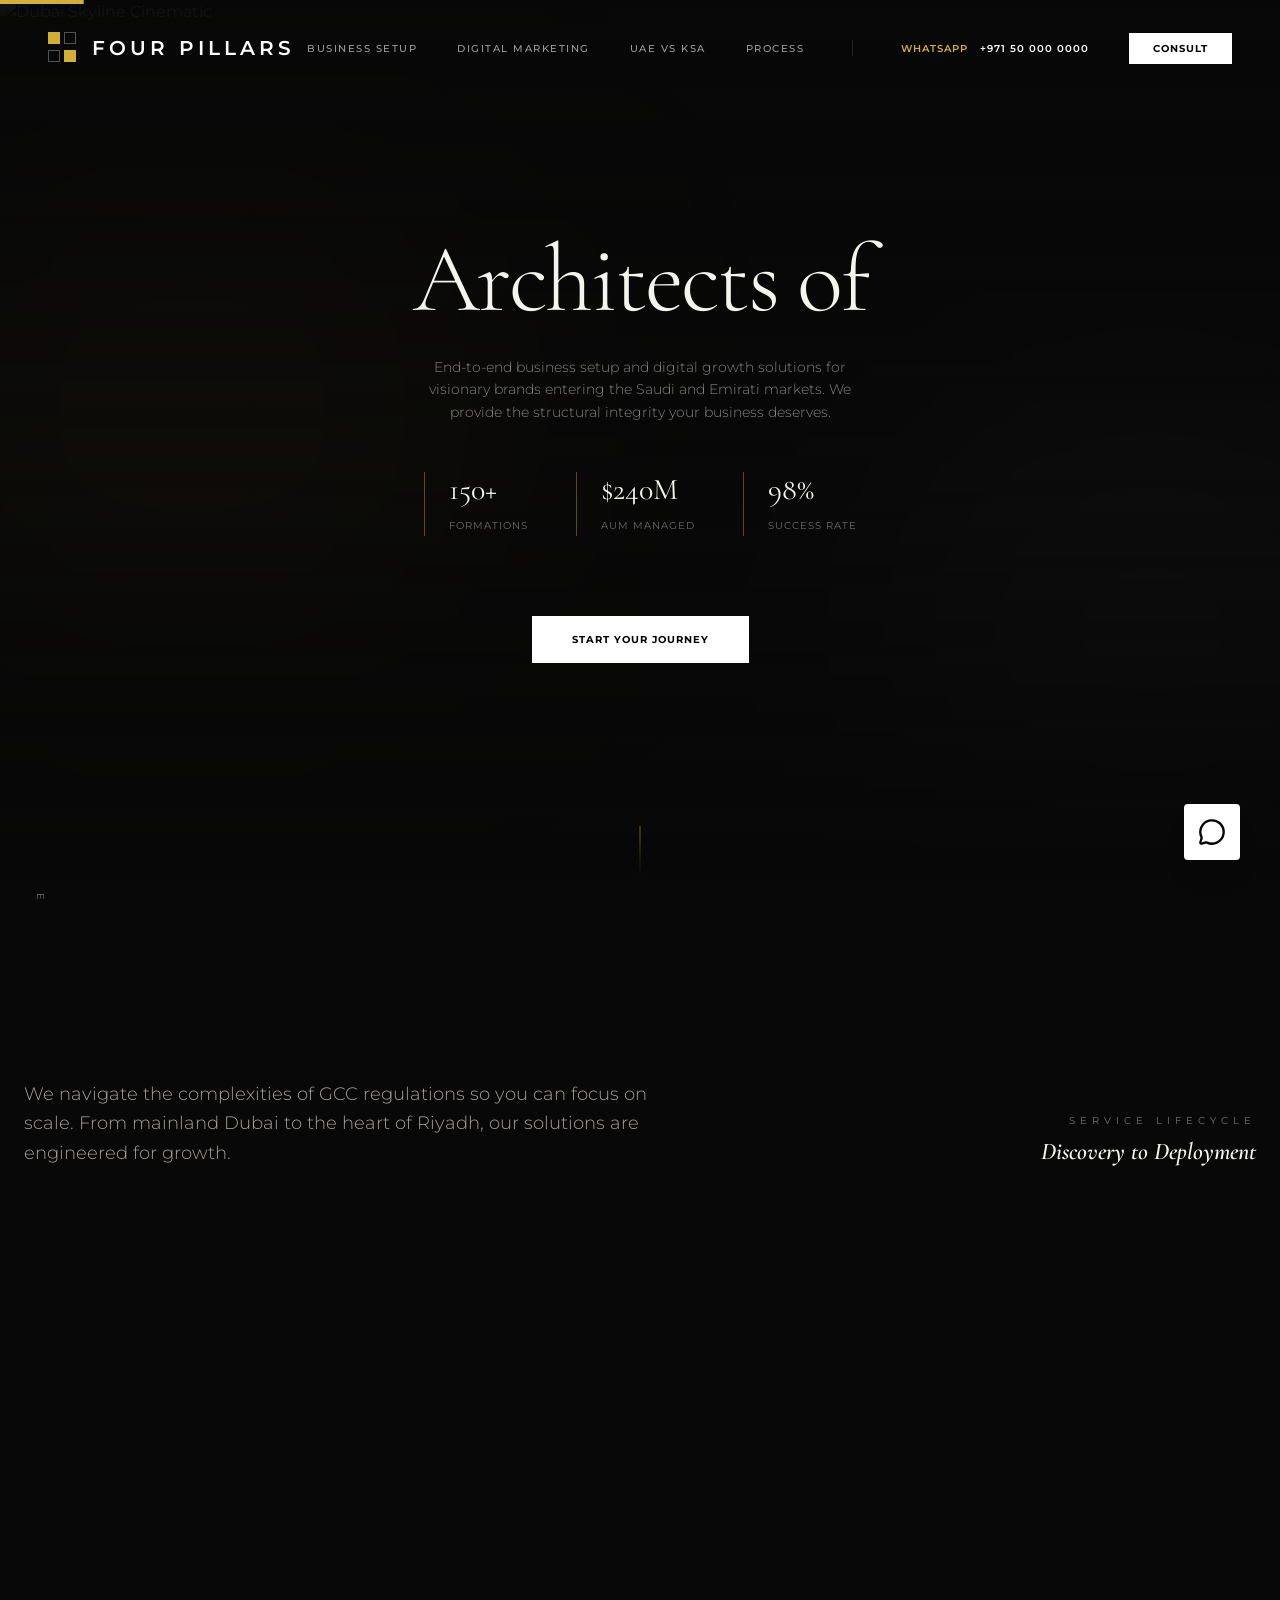
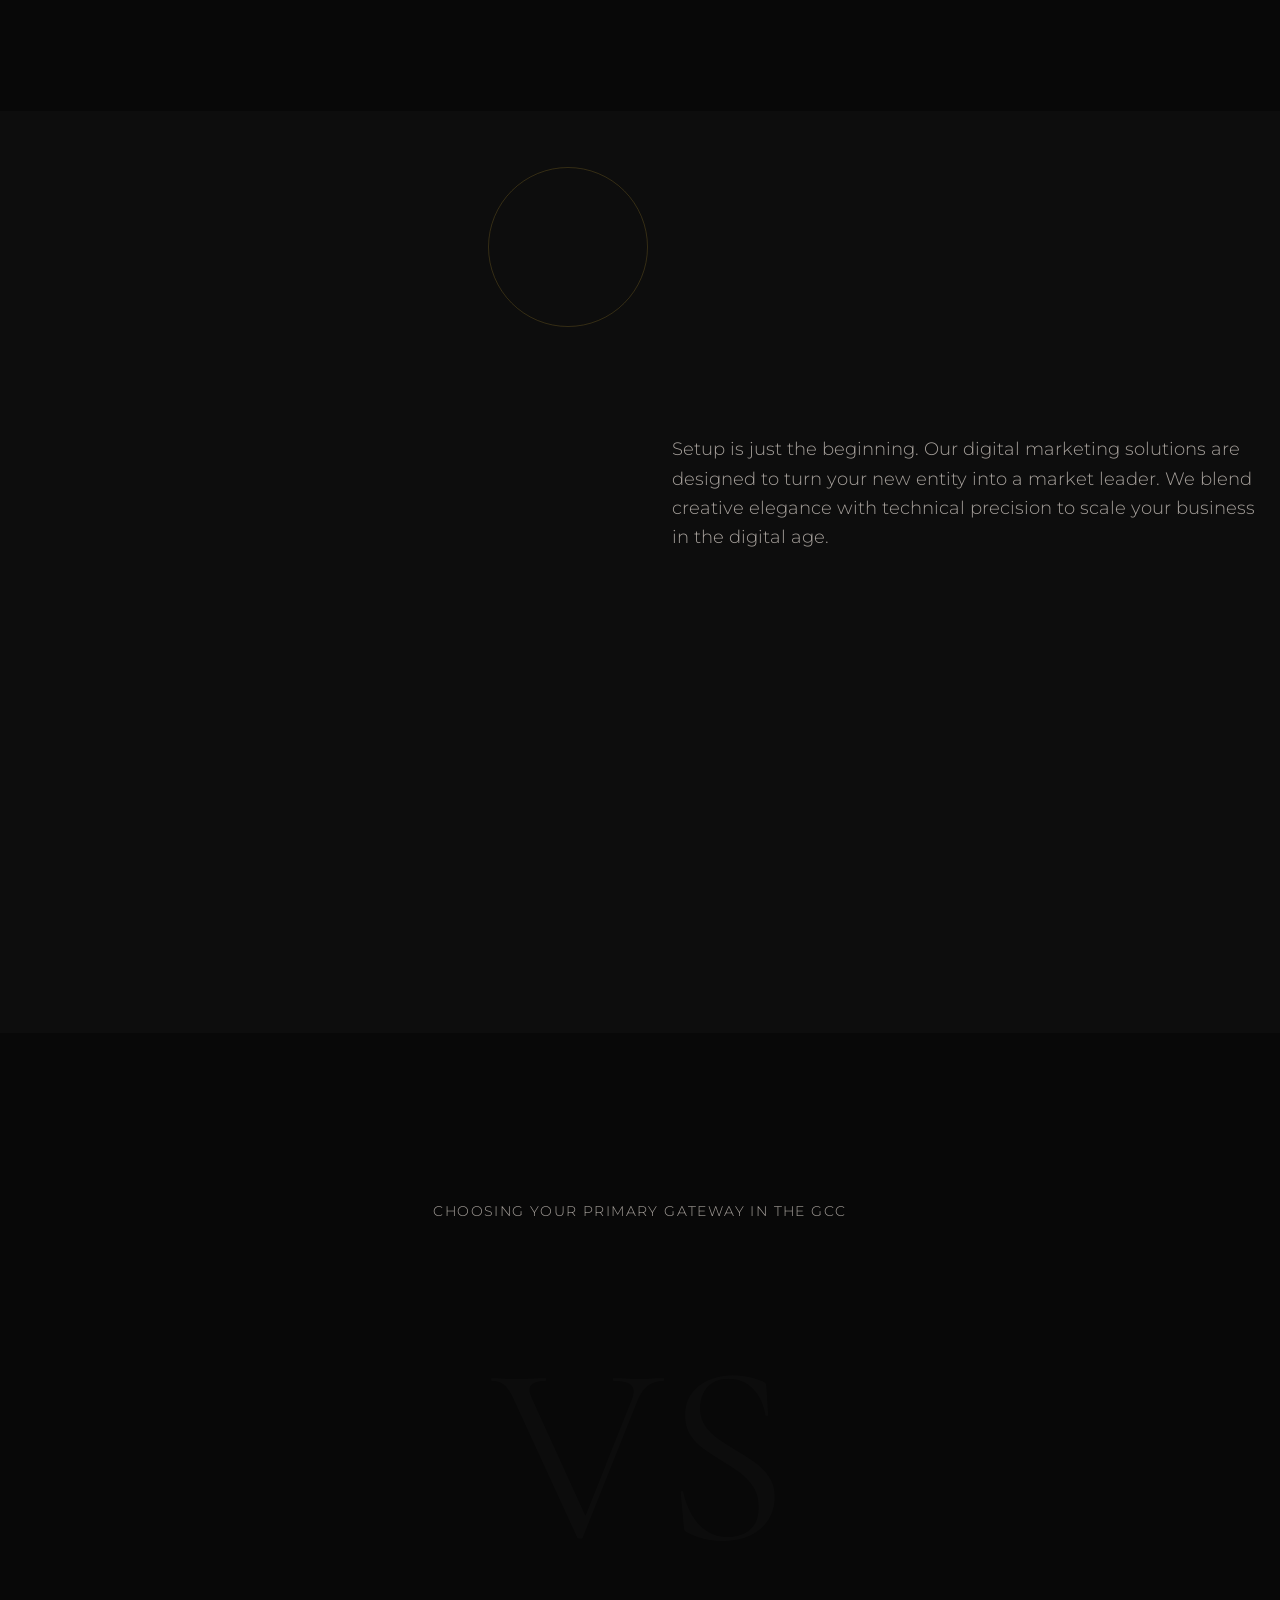
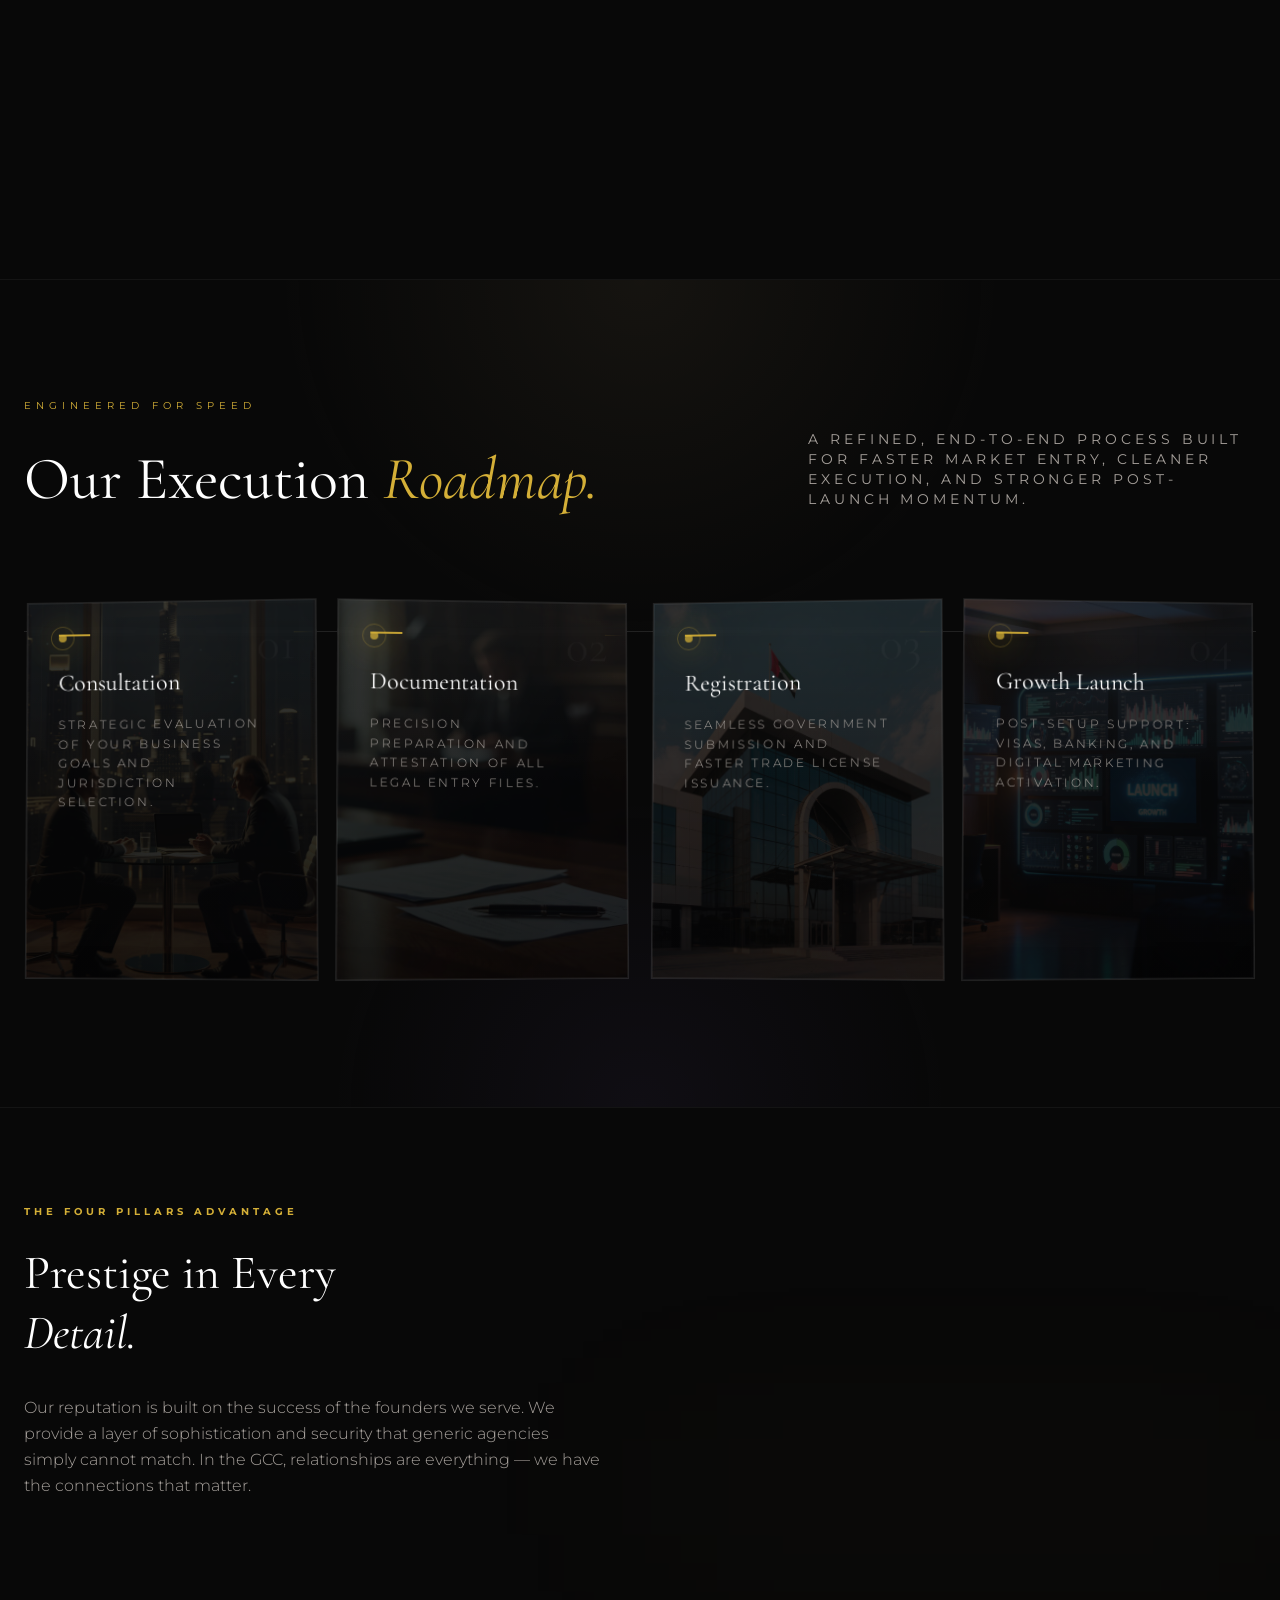
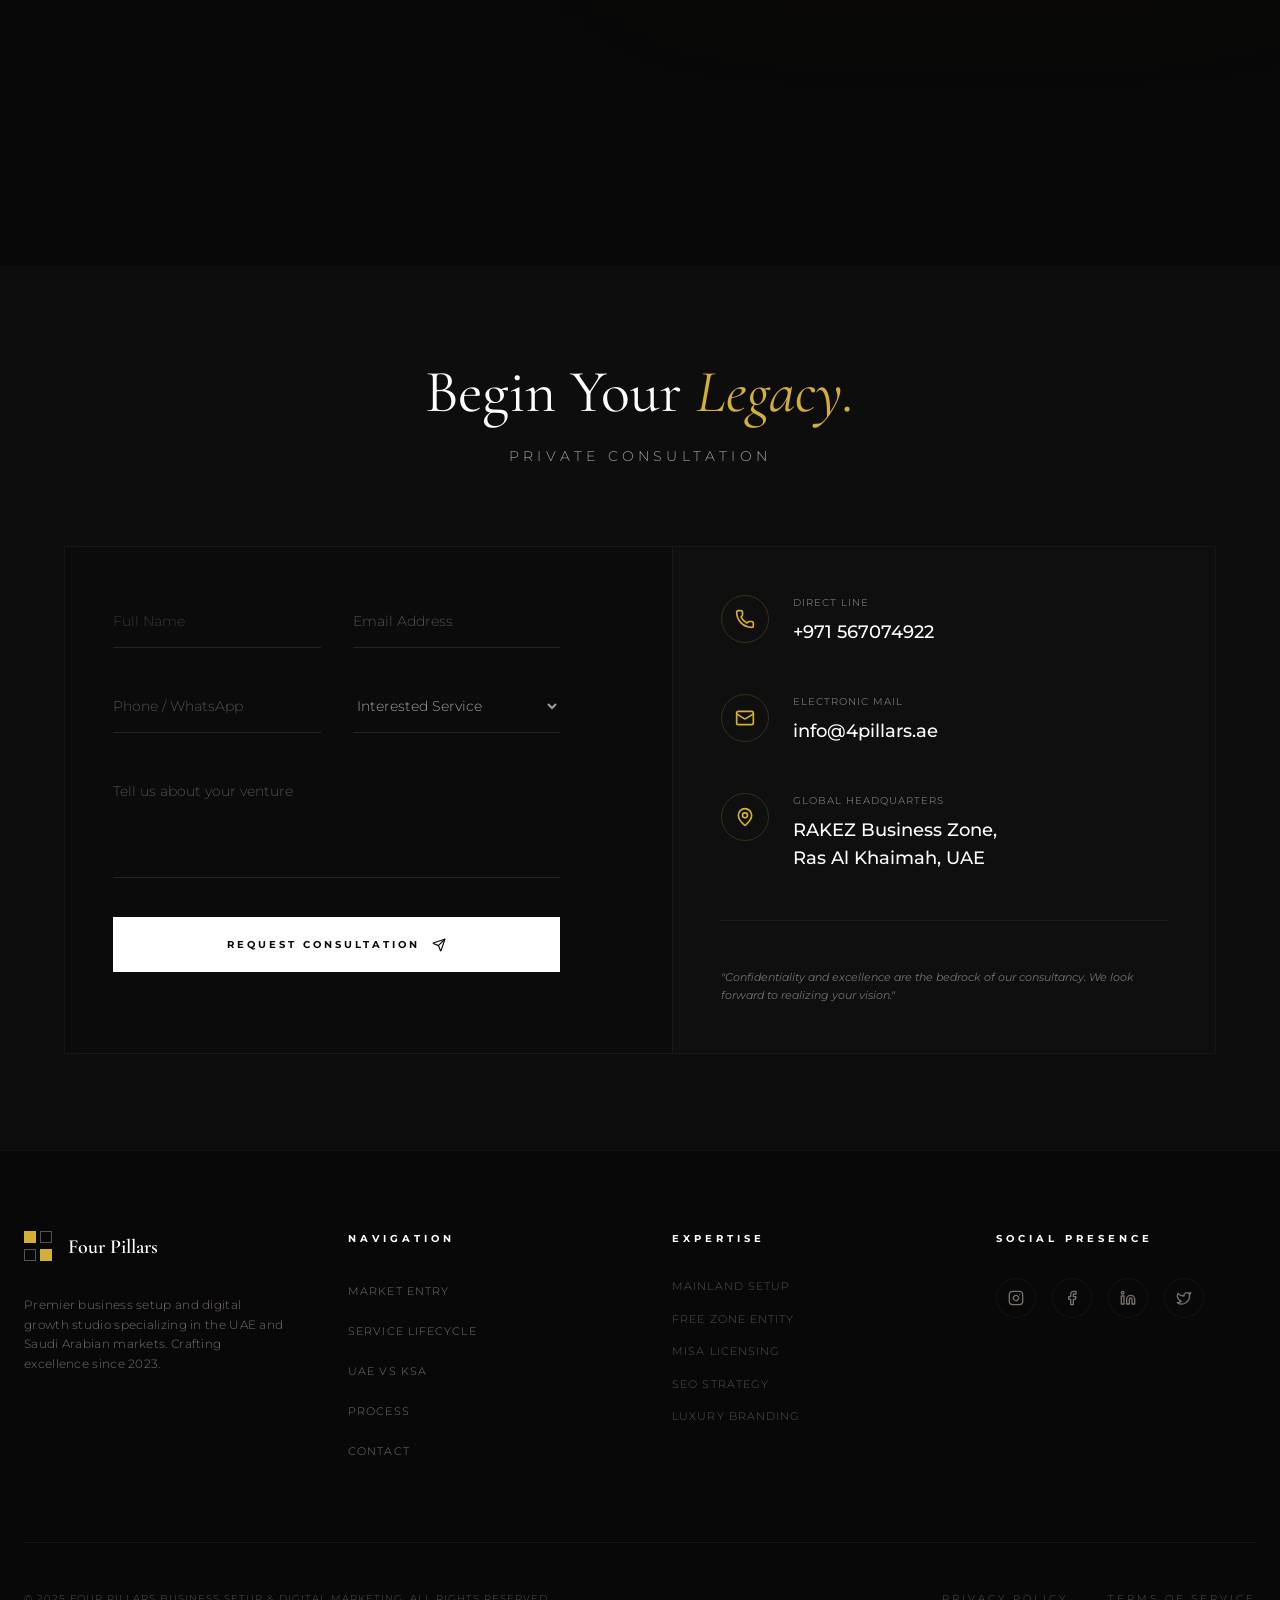
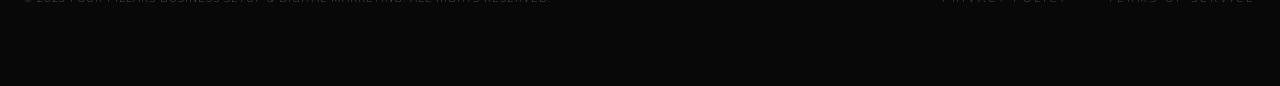
==== commit 696c5043: "Updates" ====
--- a/index.html
+++ b/index.html
@@ -3,7 +3,7 @@
   <head>
     <meta charset="UTF-8" />
     <meta name="viewport" content="width=device-width, initial-scale=1.0" />
-    <title>My Google AI Studio App</title>
+    <title>Four Pillars | Premium Business Setup & Growth</title>
     <script type="module" crossorigin src="/assets/index-CKhhQyTo.js"></script>
     <link rel="stylesheet" crossorigin href="/assets/index-DxMQSVEu.css">
   </head>
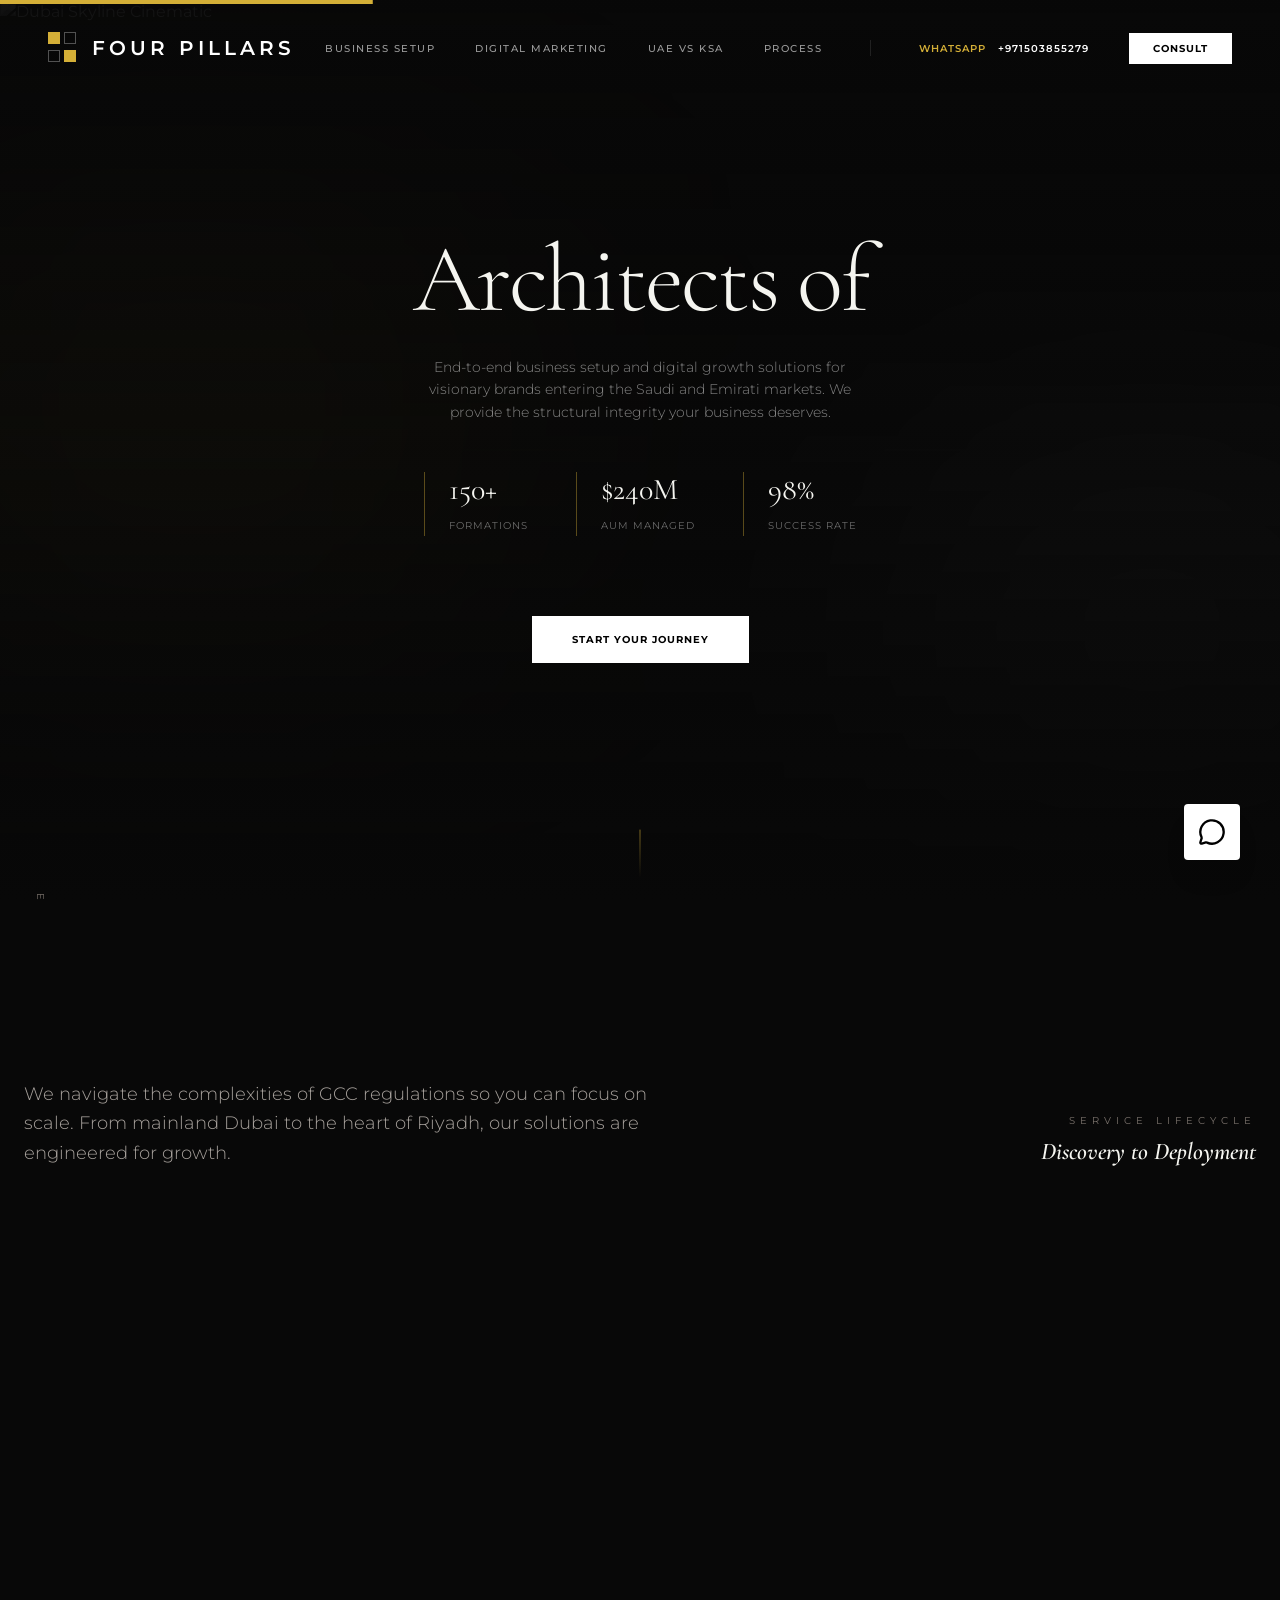
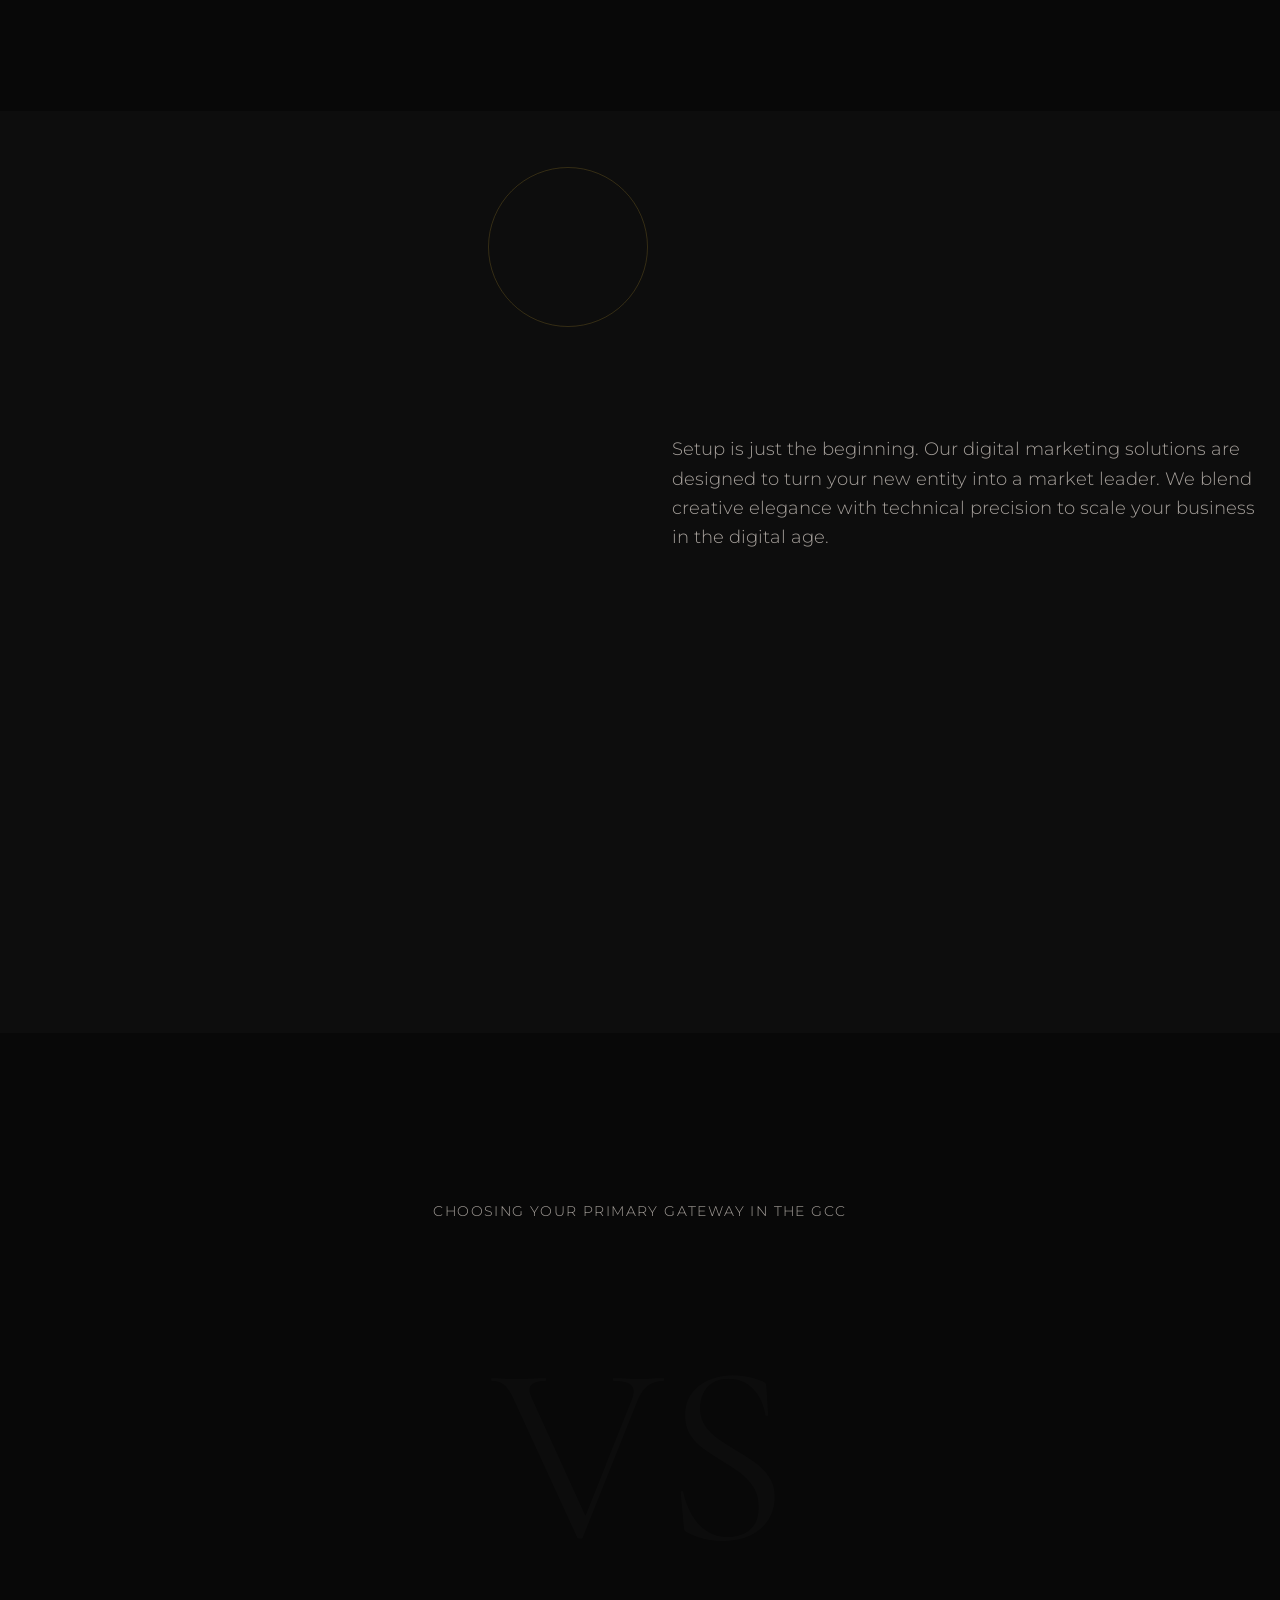
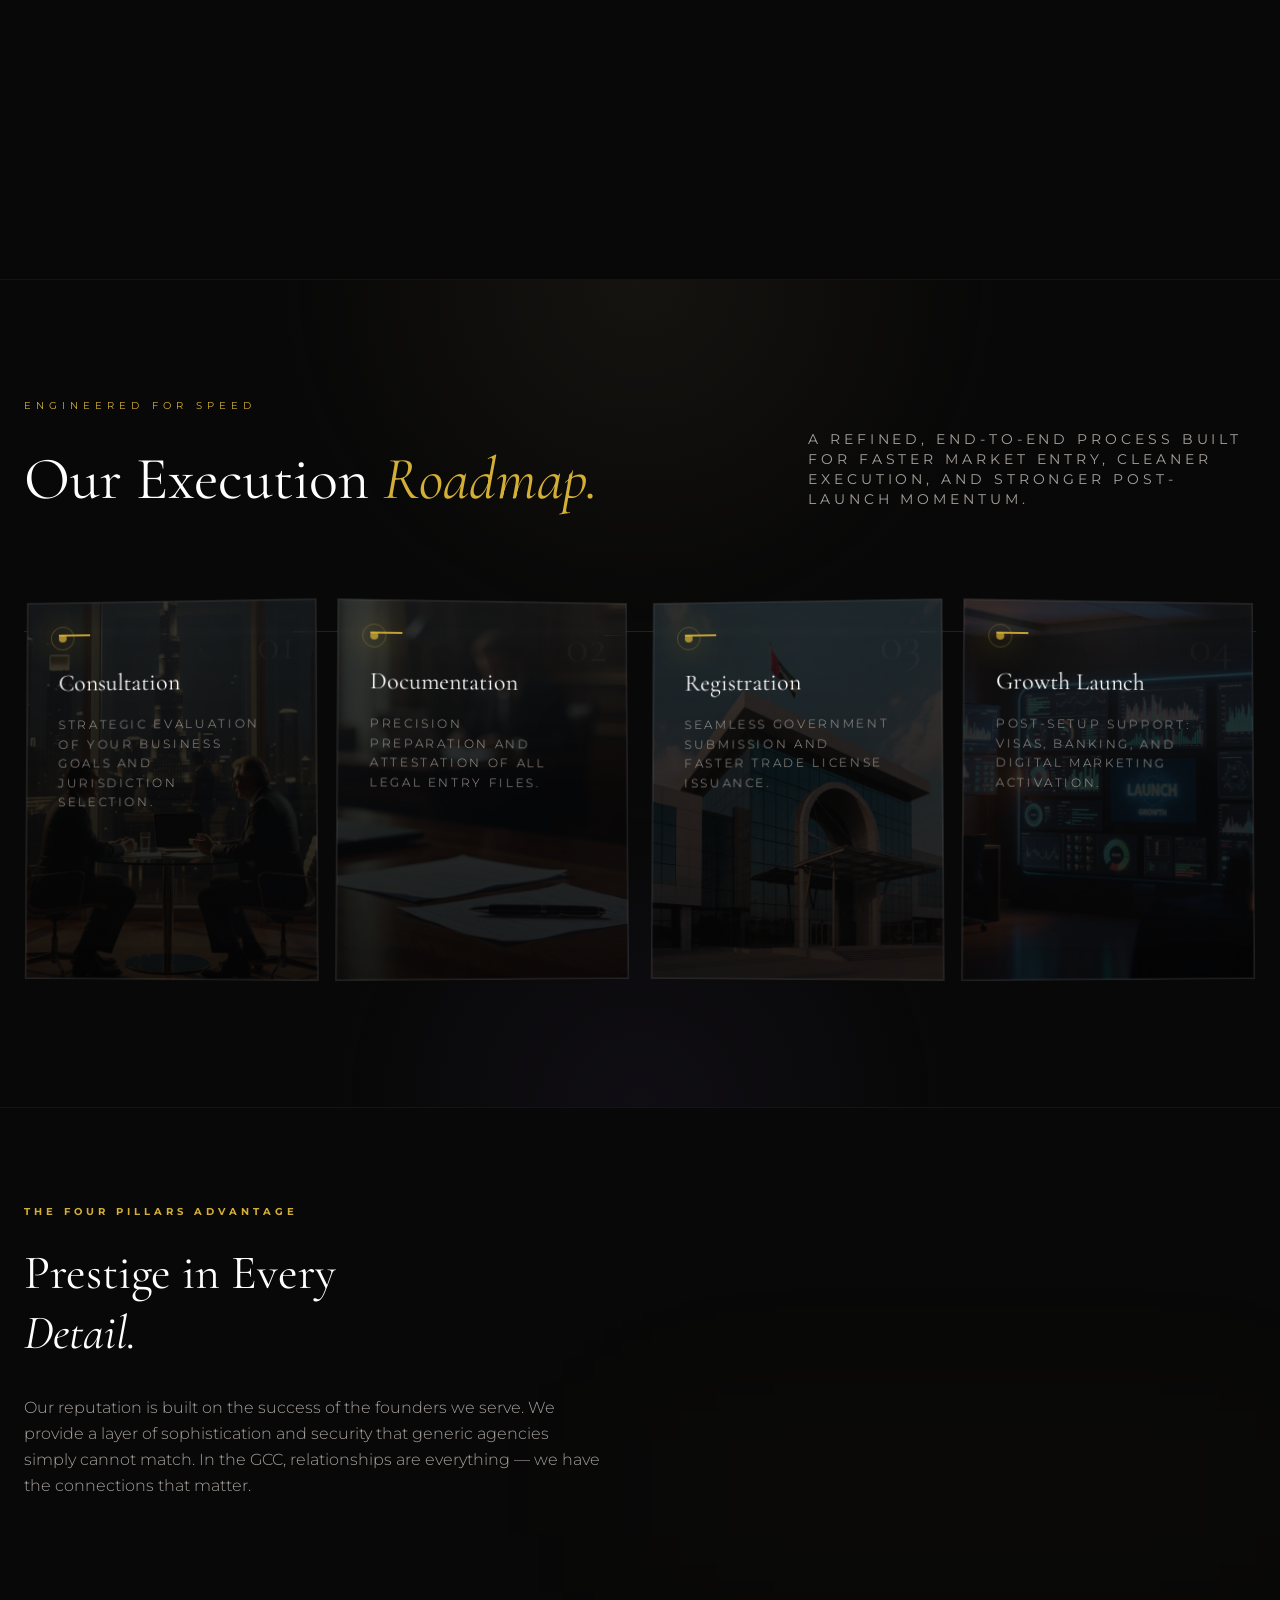
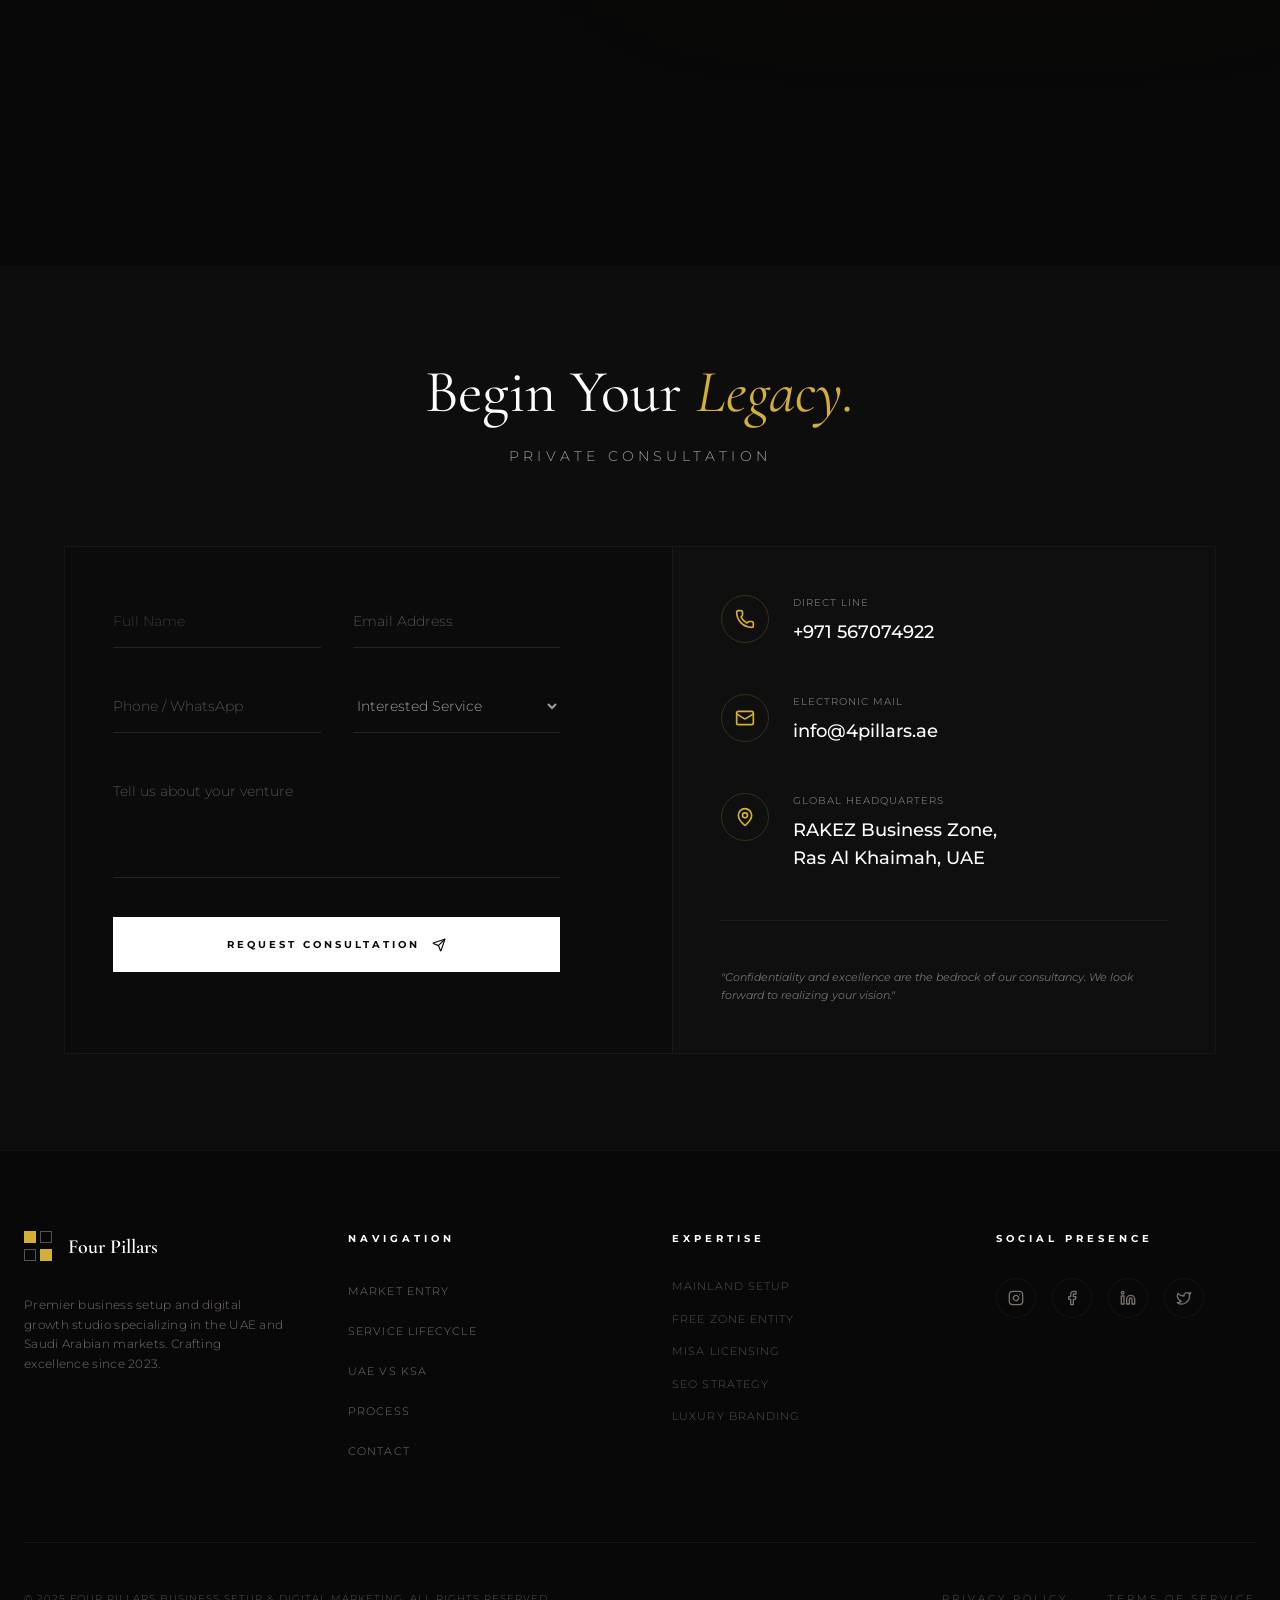
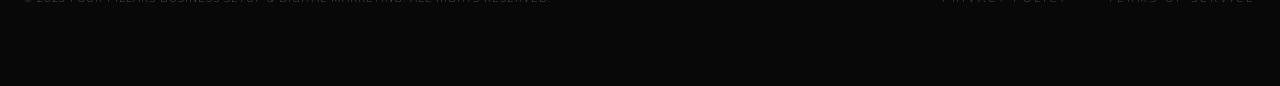
==== commit 3d553e86: "Updates" ====
--- a/index.html
+++ b/index.html
@@ -4,7 +4,7 @@
     <meta charset="UTF-8" />
     <meta name="viewport" content="width=device-width, initial-scale=1.0" />
     <title>Four Pillars | Premium Business Setup & Growth</title>
-    <script type="module" crossorigin src="/assets/index-CKhhQyTo.js"></script>
+    <script type="module" crossorigin src="/assets/index-CUCaSpmM.js"></script>
     <link rel="stylesheet" crossorigin href="/assets/index-DxMQSVEu.css">
   </head>
   <body>
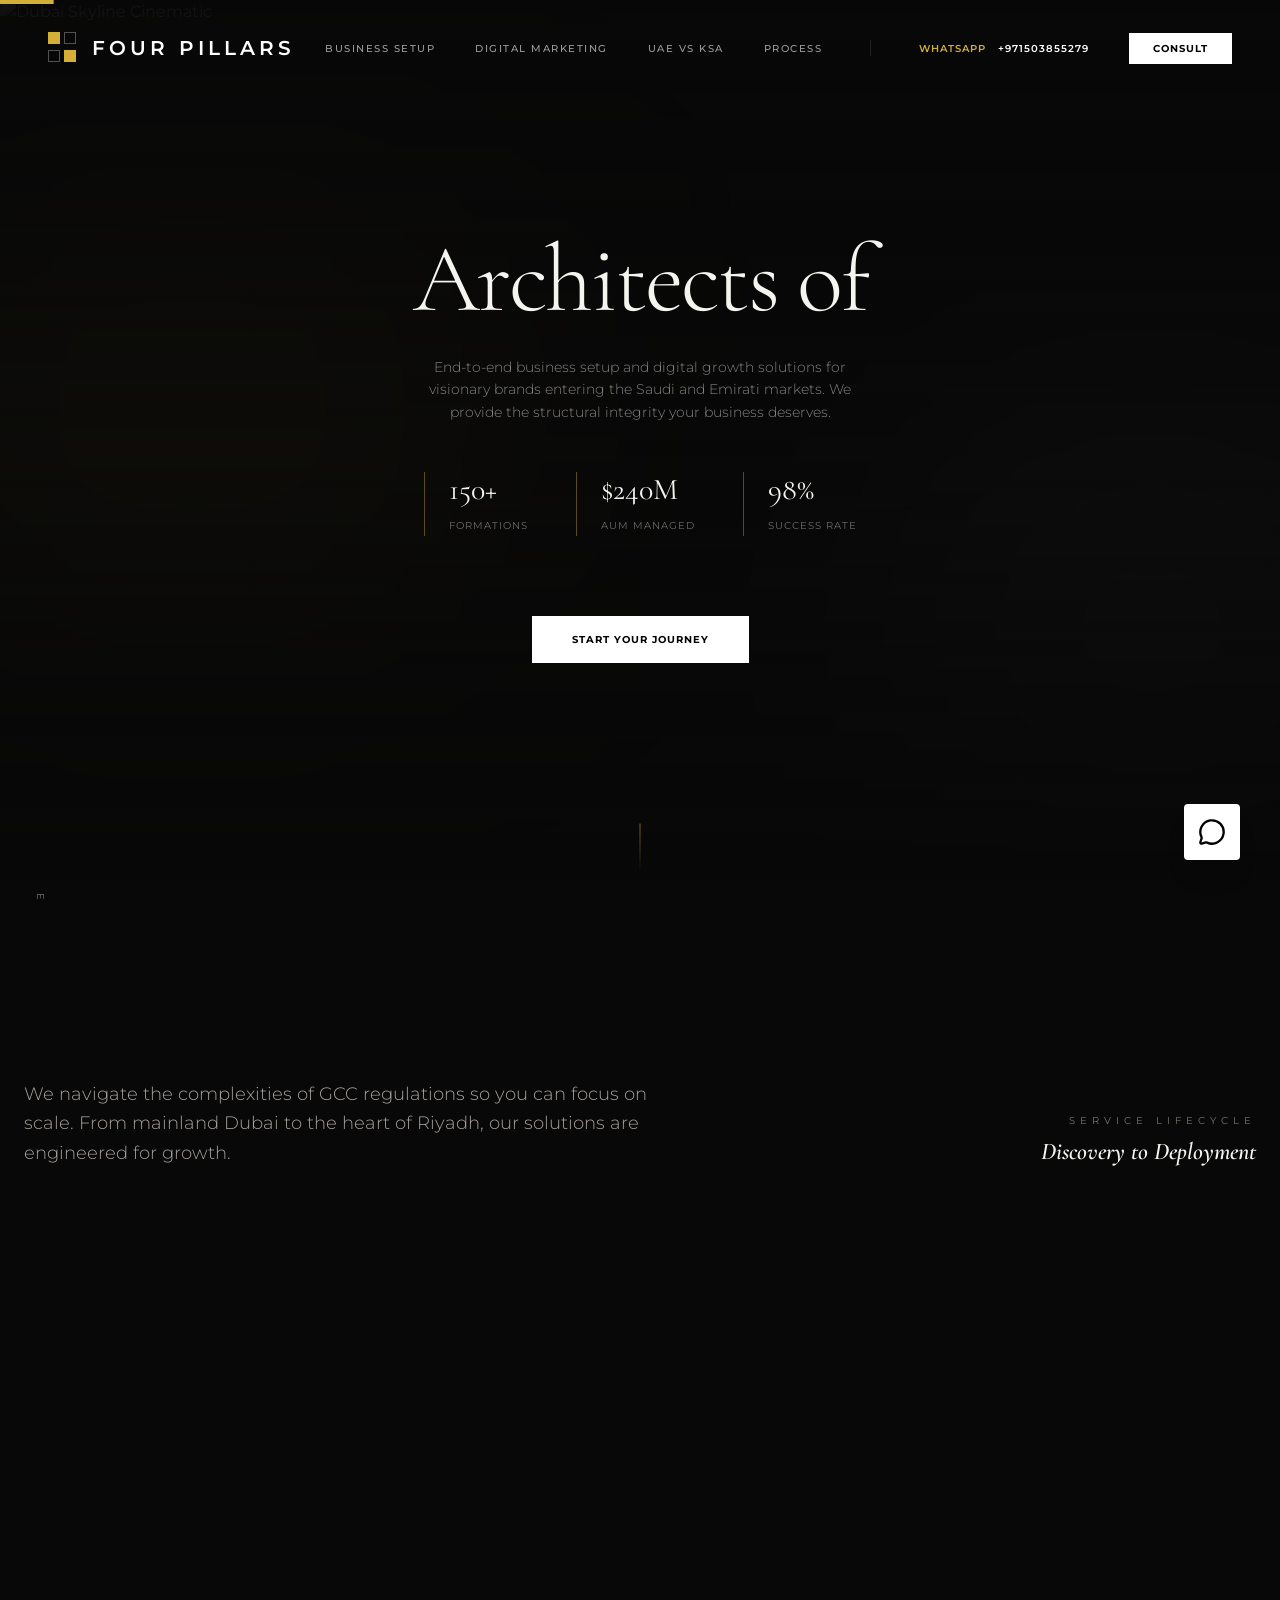
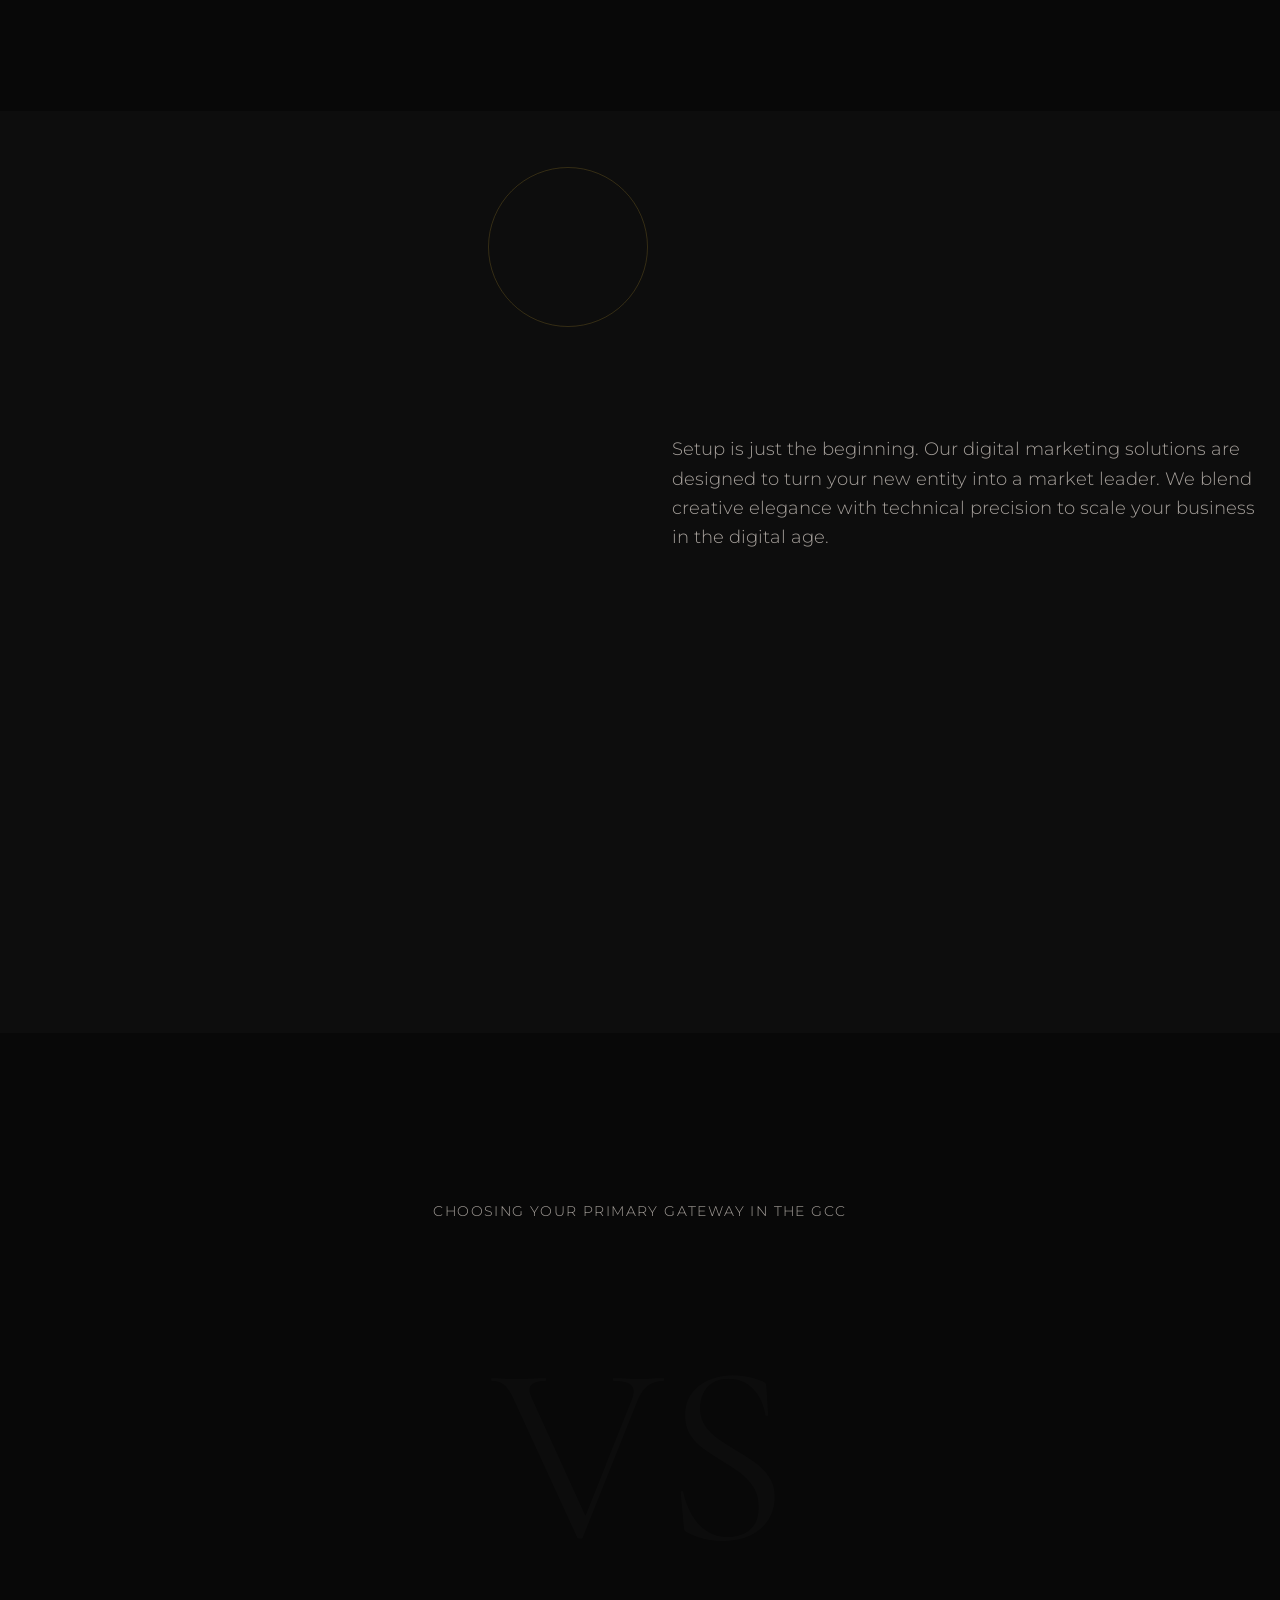
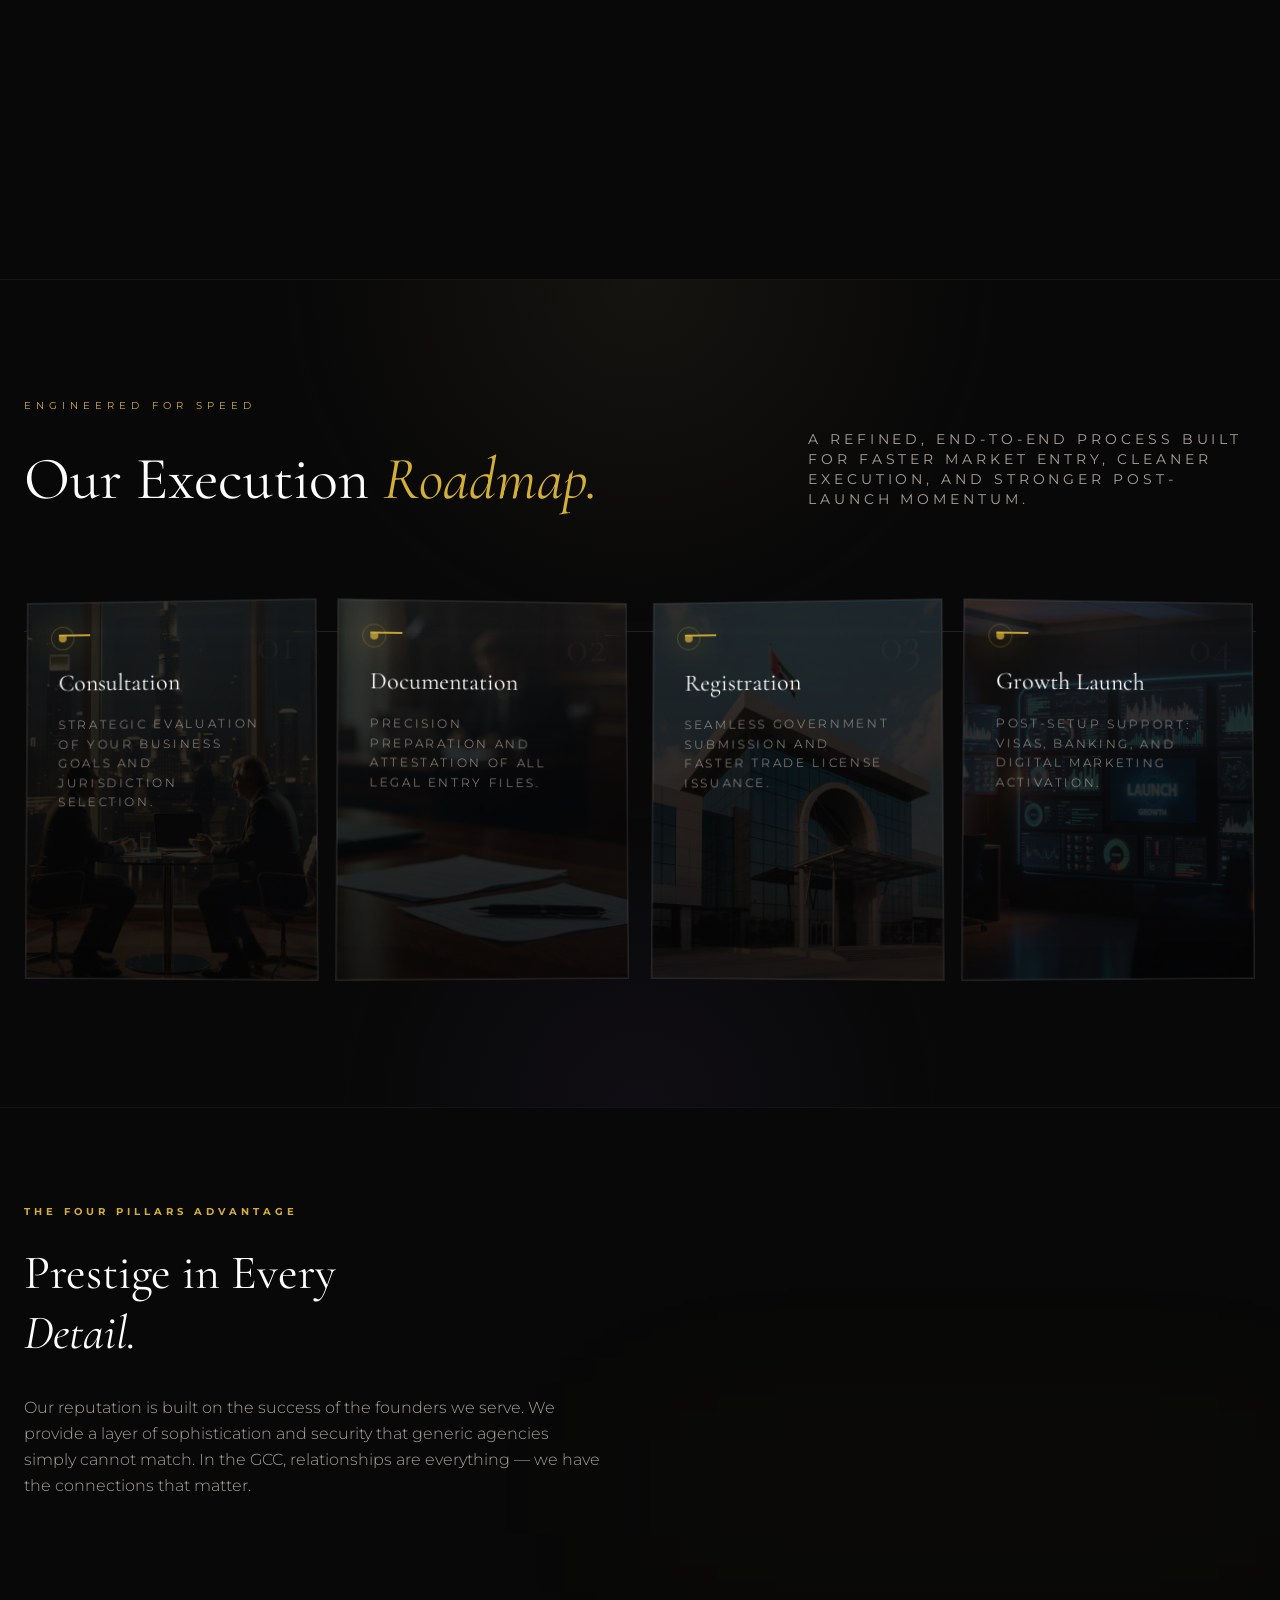
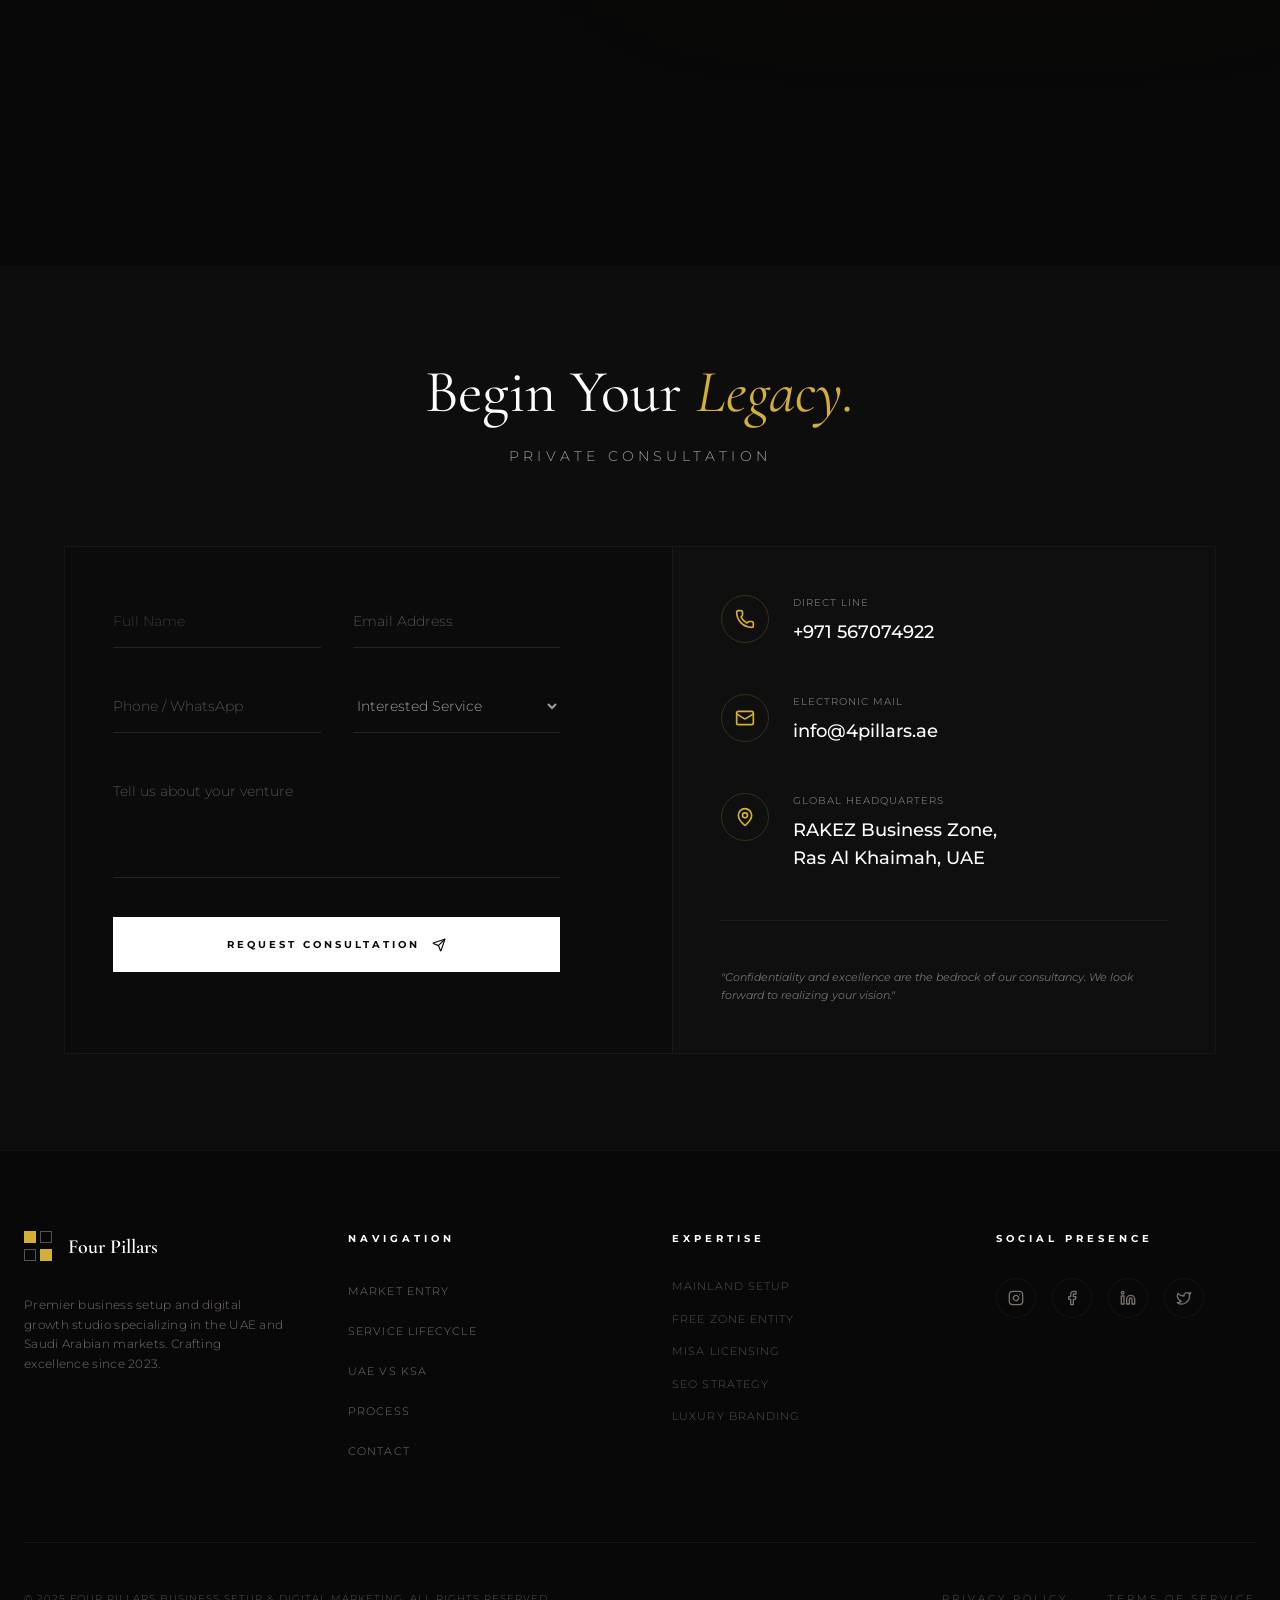
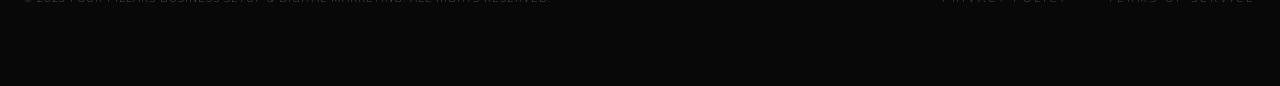
==== commit 9bc0a54c: "Update project configuration and optimize HTML performance - Updated .gitignore with comprehensive i" ====
--- a/index.html
+++ b/index.html
@@ -4,8 +4,22 @@
     <meta charset="UTF-8" />
     <meta name="viewport" content="width=device-width, initial-scale=1.0" />
     <title>Four Pillars | Premium Business Setup & Growth</title>
+    
+    <!-- Preload critical resources -->
+    <link rel="preload" as="style" href="/assets/index-DxMQSVEu.css" />
+    <link rel="preload" as="script" href="/assets/index-CUCaSpmM.js" />
+    
+    <!-- DNS prefetch for potential external resources -->
+    <link rel="dns-prefetch" href="//www.google-analytics.com" />
+    
+    <!-- CSS first for faster render -->
+    <link rel="stylesheet" href="/assets/index-DxMQSVEu.css" />
+    
+    <!-- Defer non-critical JS -->
     <script type="module" crossorigin src="/assets/index-CUCaSpmM.js"></script>
-    <link rel="stylesheet" crossorigin href="/assets/index-DxMQSVEu.css">
+    
+    <!-- Performance optimizations -->
+    <meta name="description" content="Premium business setup and growth services" />
   </head>
   <body>
     <div id="root"></div>
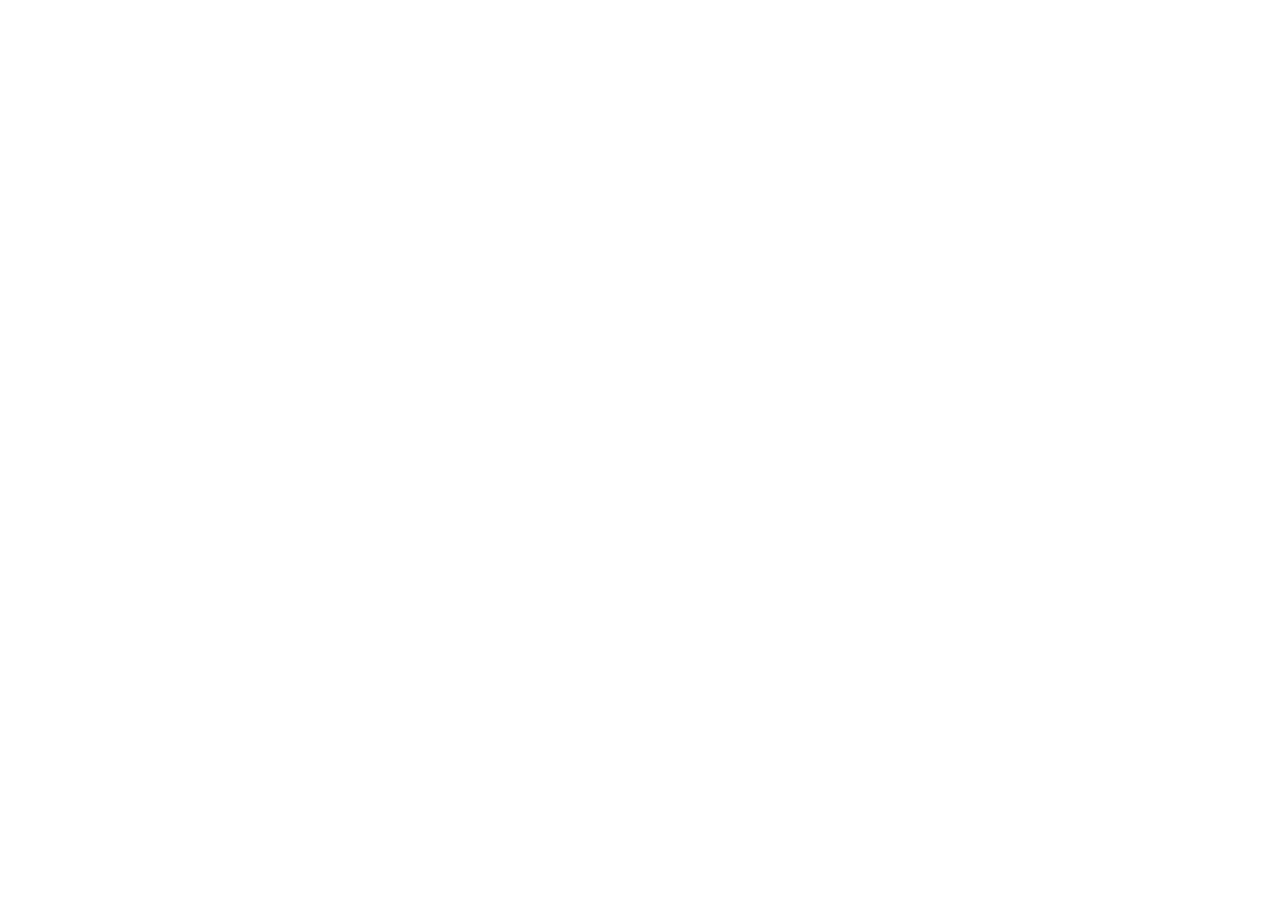
==== commit ac6f8d9c: "Improve homepage SEO metadata" ====
--- a/index.html
+++ b/index.html
@@ -3,26 +3,75 @@
   <head>
     <meta charset="UTF-8" />
     <meta name="viewport" content="width=device-width, initial-scale=1.0" />
-    <title>Four Pillars | Premium Business Setup & Growth</title>
-    
-    <!-- Preload critical resources -->
-    <link rel="preload" as="style" href="/assets/index-DxMQSVEu.css" />
-    <link rel="preload" as="script" href="/assets/index-CUCaSpmM.js" />
-    
-    <!-- DNS prefetch for potential external resources -->
-    <link rel="dns-prefetch" href="//www.google-analytics.com" />
-    
-    <!-- CSS first for faster render -->
-    <link rel="stylesheet" href="/assets/index-DxMQSVEu.css" />
-    
-    <!-- Defer non-critical JS -->
-    <script type="module" crossorigin src="/assets/index-CUCaSpmM.js"></script>
-    
-    <!-- Performance optimizations -->
-    <meta name="description" content="Premium business setup and growth services" />
+    <title>Ajman Trade License with Visa Cost | Four Pillars Business</title>
+    <meta name="description" content="Compare Ajman trade license with visa costs from AED 10,800, renewal fees, included services, visa processing charges, and business setup support from Four Pillars Business." />
+    <meta name="keywords" content="trade license cost Ajman, trade license with visa Ajman, Ajman business license cost, Ajman trade license renewal cost, trade license fees in Ajman, UAE company setup" />
+    <meta name="robots" content="index, follow" />
+    <meta name="author" content="Four Pillars Business" />
+    <link rel="canonical" href="https://4pillars.business/" />
+
+    <meta property="og:type" content="website" />
+    <meta property="og:site_name" content="Four Pillars Business" />
+    <meta property="og:title" content="Ajman Trade License with Visa Cost from AED 10,800" />
+    <meta property="og:description" content="Get a clear guide to Ajman license and visa package costs, renewal fees, and setup support from Four Pillars Business." />
+    <meta property="og:url" content="https://4pillars.business/" />
+    <meta property="og:image" content="https://4pillars.business/og-ajman-license.jpg" />
+
+    <meta name="twitter:card" content="summary_large_image" />
+    <meta name="twitter:title" content="Ajman Trade License with Visa Cost from AED 10,800" />
+    <meta name="twitter:description" content="Compare Ajman license and visa package prices, renewal fees, and service charges." />
+    <meta name="twitter:image" content="https://4pillars.business/og-ajman-license.jpg" />
+
+    <script type="application/ld+json">
+      {
+        "@context": "https://schema.org",
+        "@type": "LocalBusiness",
+        "name": "Four Pillars Business",
+        "url": "https://4pillars.business/",
+        "telephone": "+971567074922",
+        "areaServed": ["Ajman", "Dubai", "United Arab Emirates"],
+        "description": "Business setup, trade license, visa processing, document clearing, and digital growth support in the UAE.",
+        "sameAs": [
+          "https://www.instagram.com/fourpillarsfzllc/",
+          "https://www.facebook.com/profile.php?id=615933361599231"
+        ]
+      }
+    </script>
+    <script type="application/ld+json">
+      {
+        "@context": "https://schema.org",
+        "@type": "FAQPage",
+        "mainEntity": [
+          {
+            "@type": "Question",
+            "name": "How much does a trade license with visa cost in Ajman?",
+            "acceptedAnswer": {
+              "@type": "Answer",
+              "text": "An Ajman trade license with 1 visa starts from AED 10,800 after discount. A 0 visa package starts from AED 4,888."
+            }
+          },
+          {
+            "@type": "Question",
+            "name": "How much is the renewal of an Ajman trade license?",
+            "acceptedAnswer": {
+              "@type": "Answer",
+              "text": "Renewal starts from AED 4,888 for the 0 visa package. A 1 visa renewal package costs AED 9,900 after discount."
+            }
+          },
+          {
+            "@type": "Question",
+            "name": "Can I add more visas later?",
+            "acceptedAnswer": {
+              "@type": "Answer",
+              "text": "Yes. Additional visa-related services can be requested later, and extra charges may apply depending on the service required."
+            }
+          }
+        ]
+      }
+    </script>
   </head>
   <body>
     <div id="root"></div>
+    <script type="module" src="/src/main.tsx"></script>
   </body>
 </html>
-
